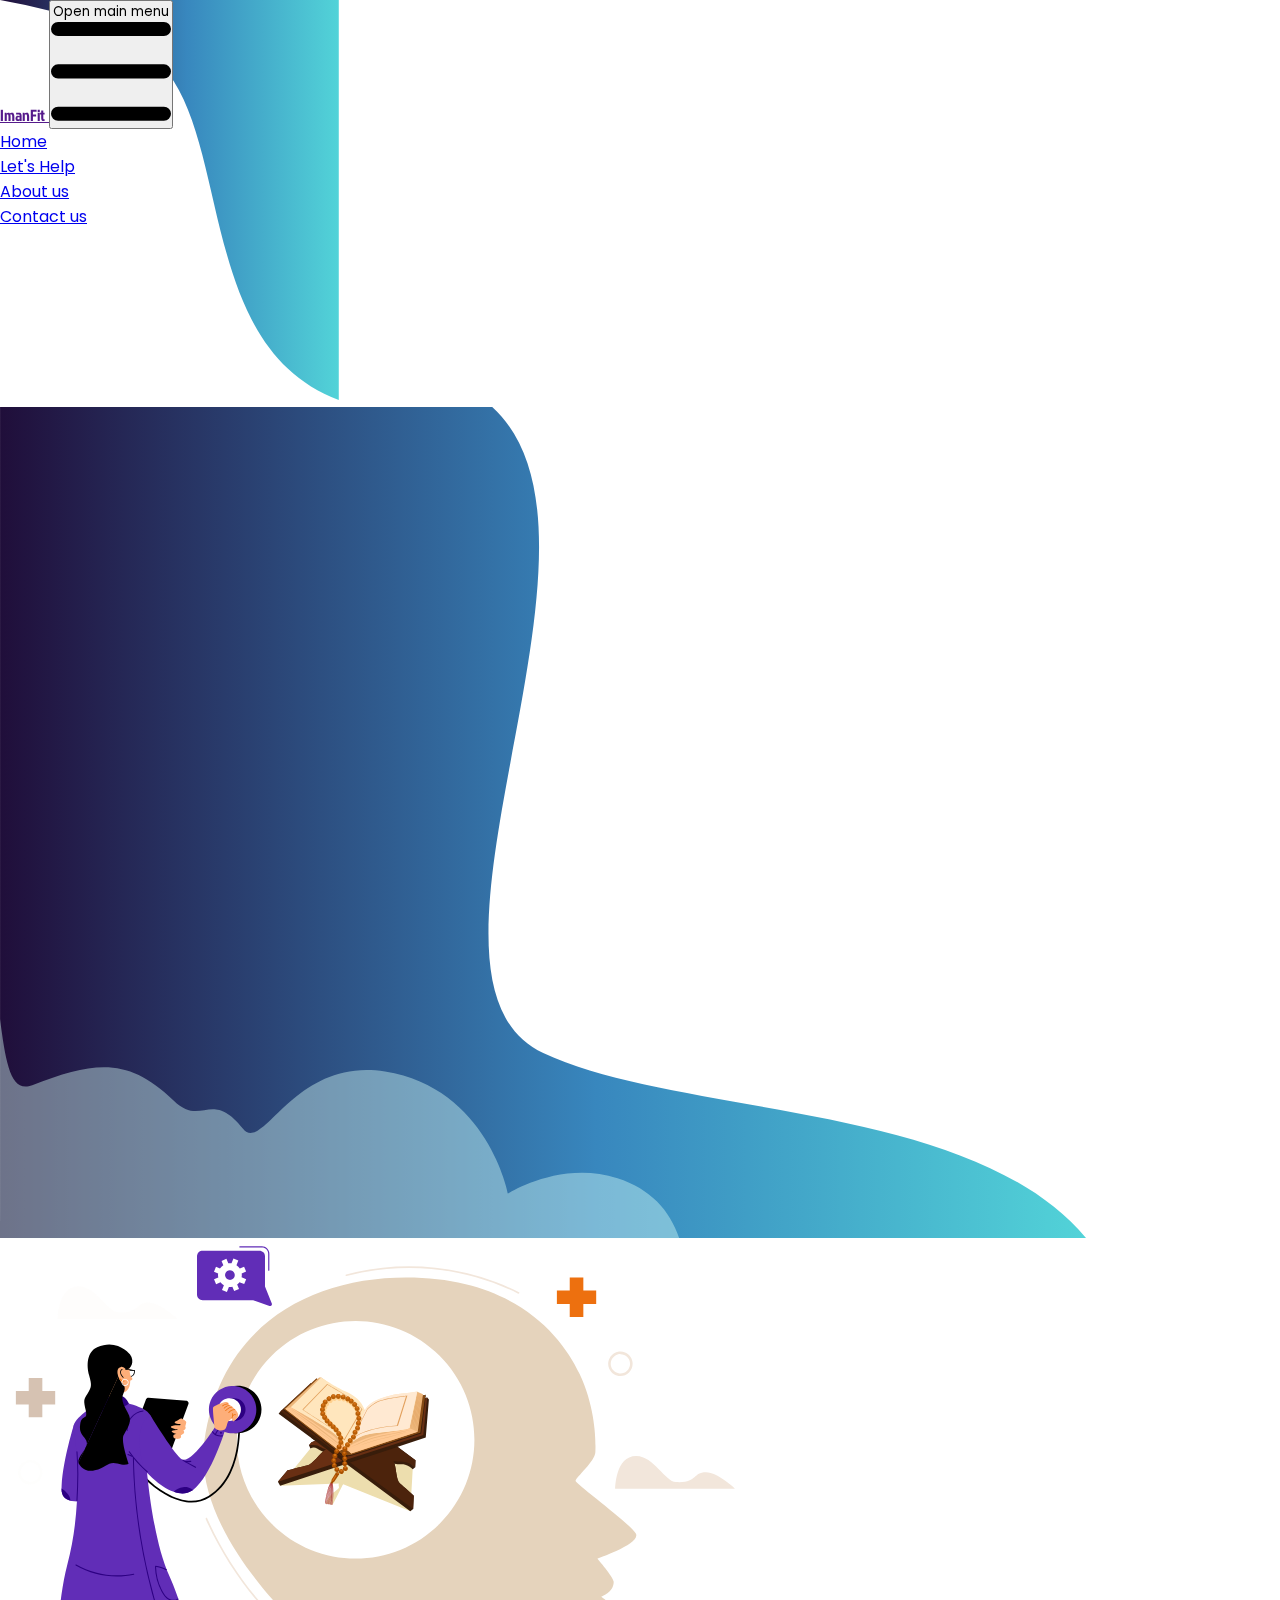
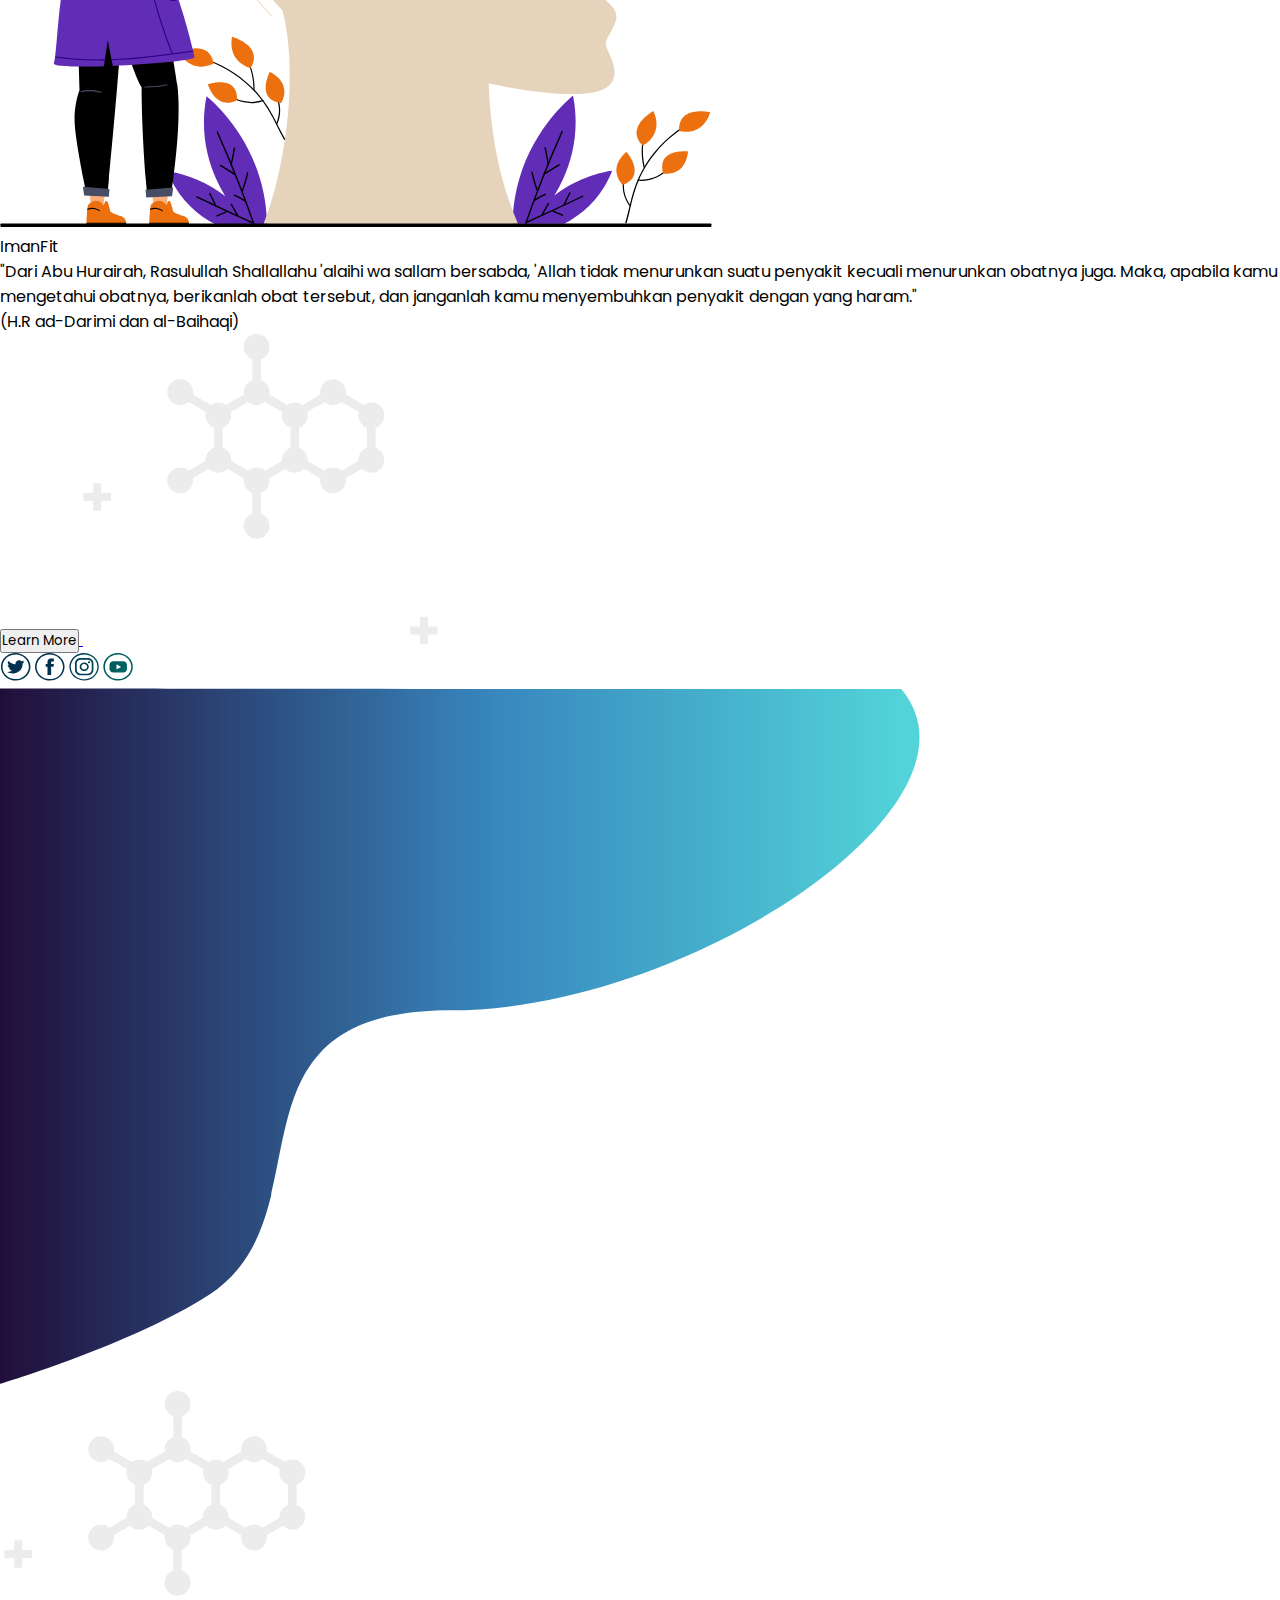
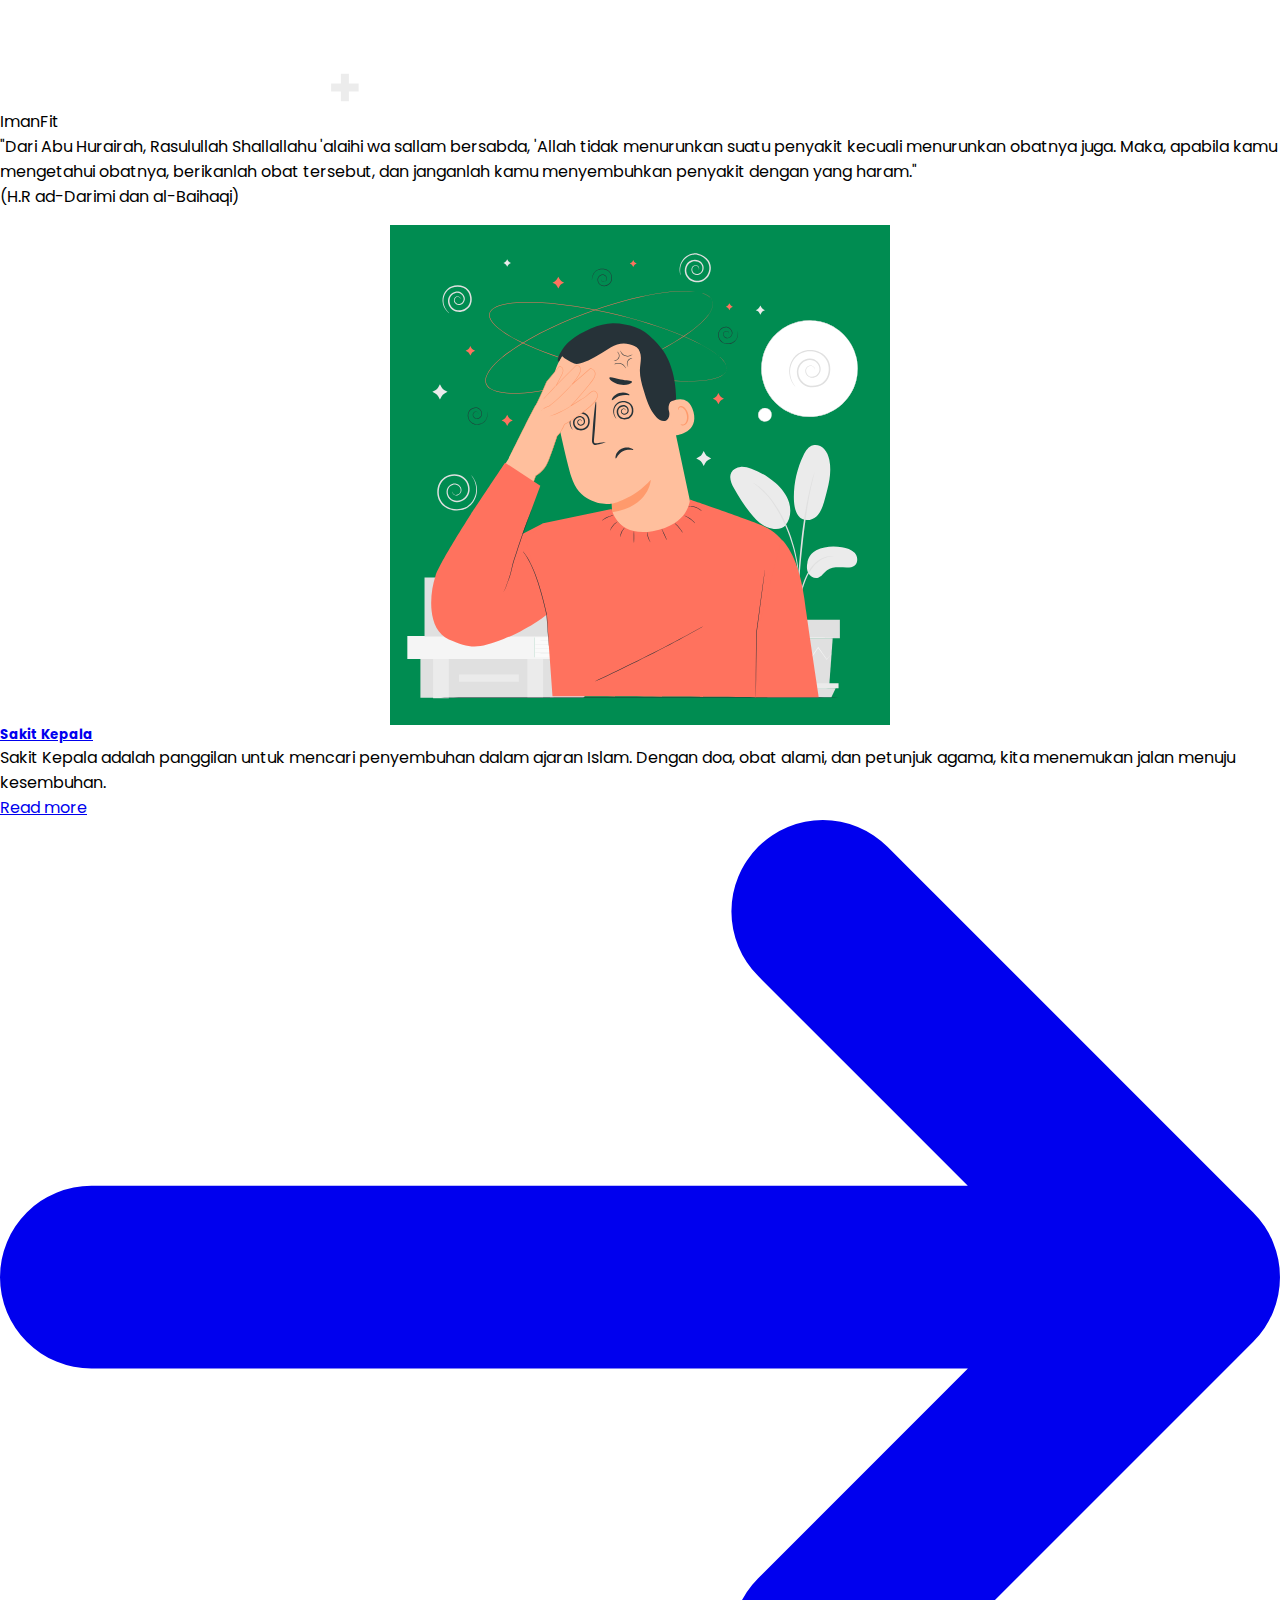
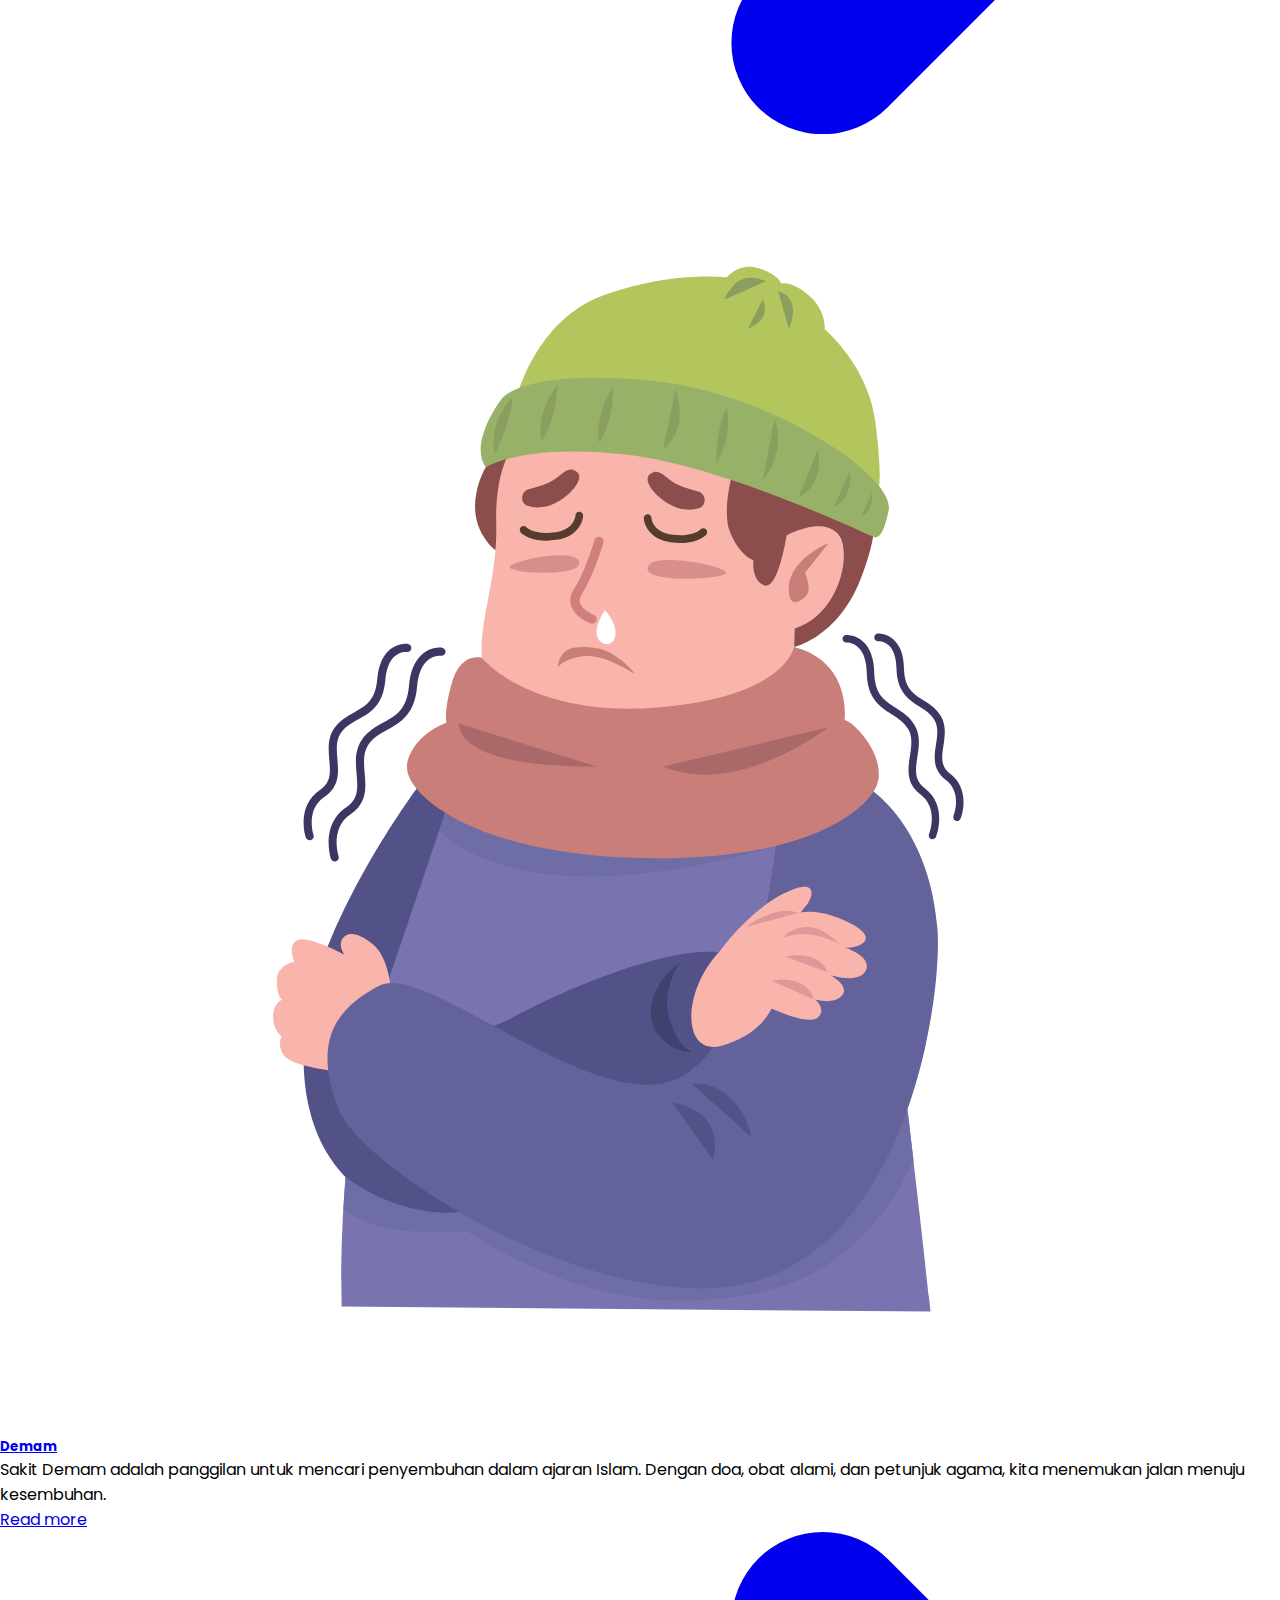
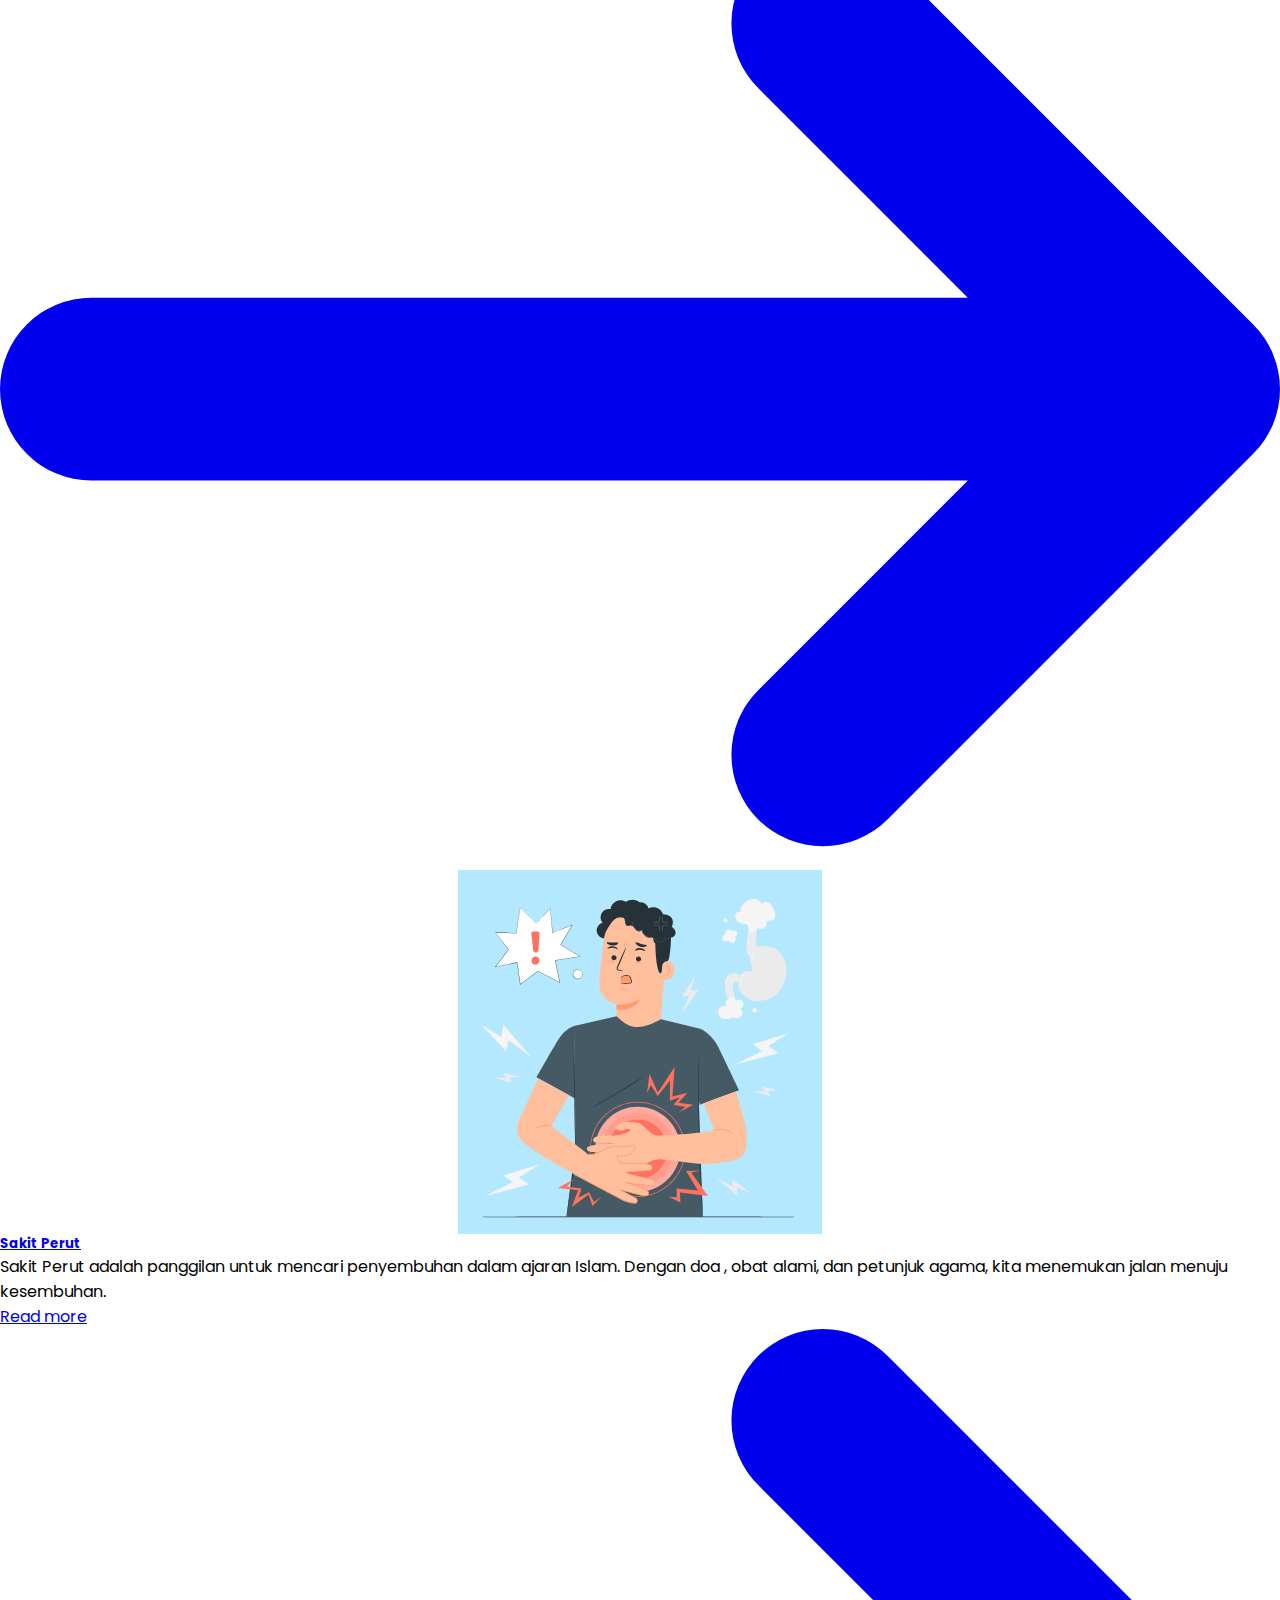
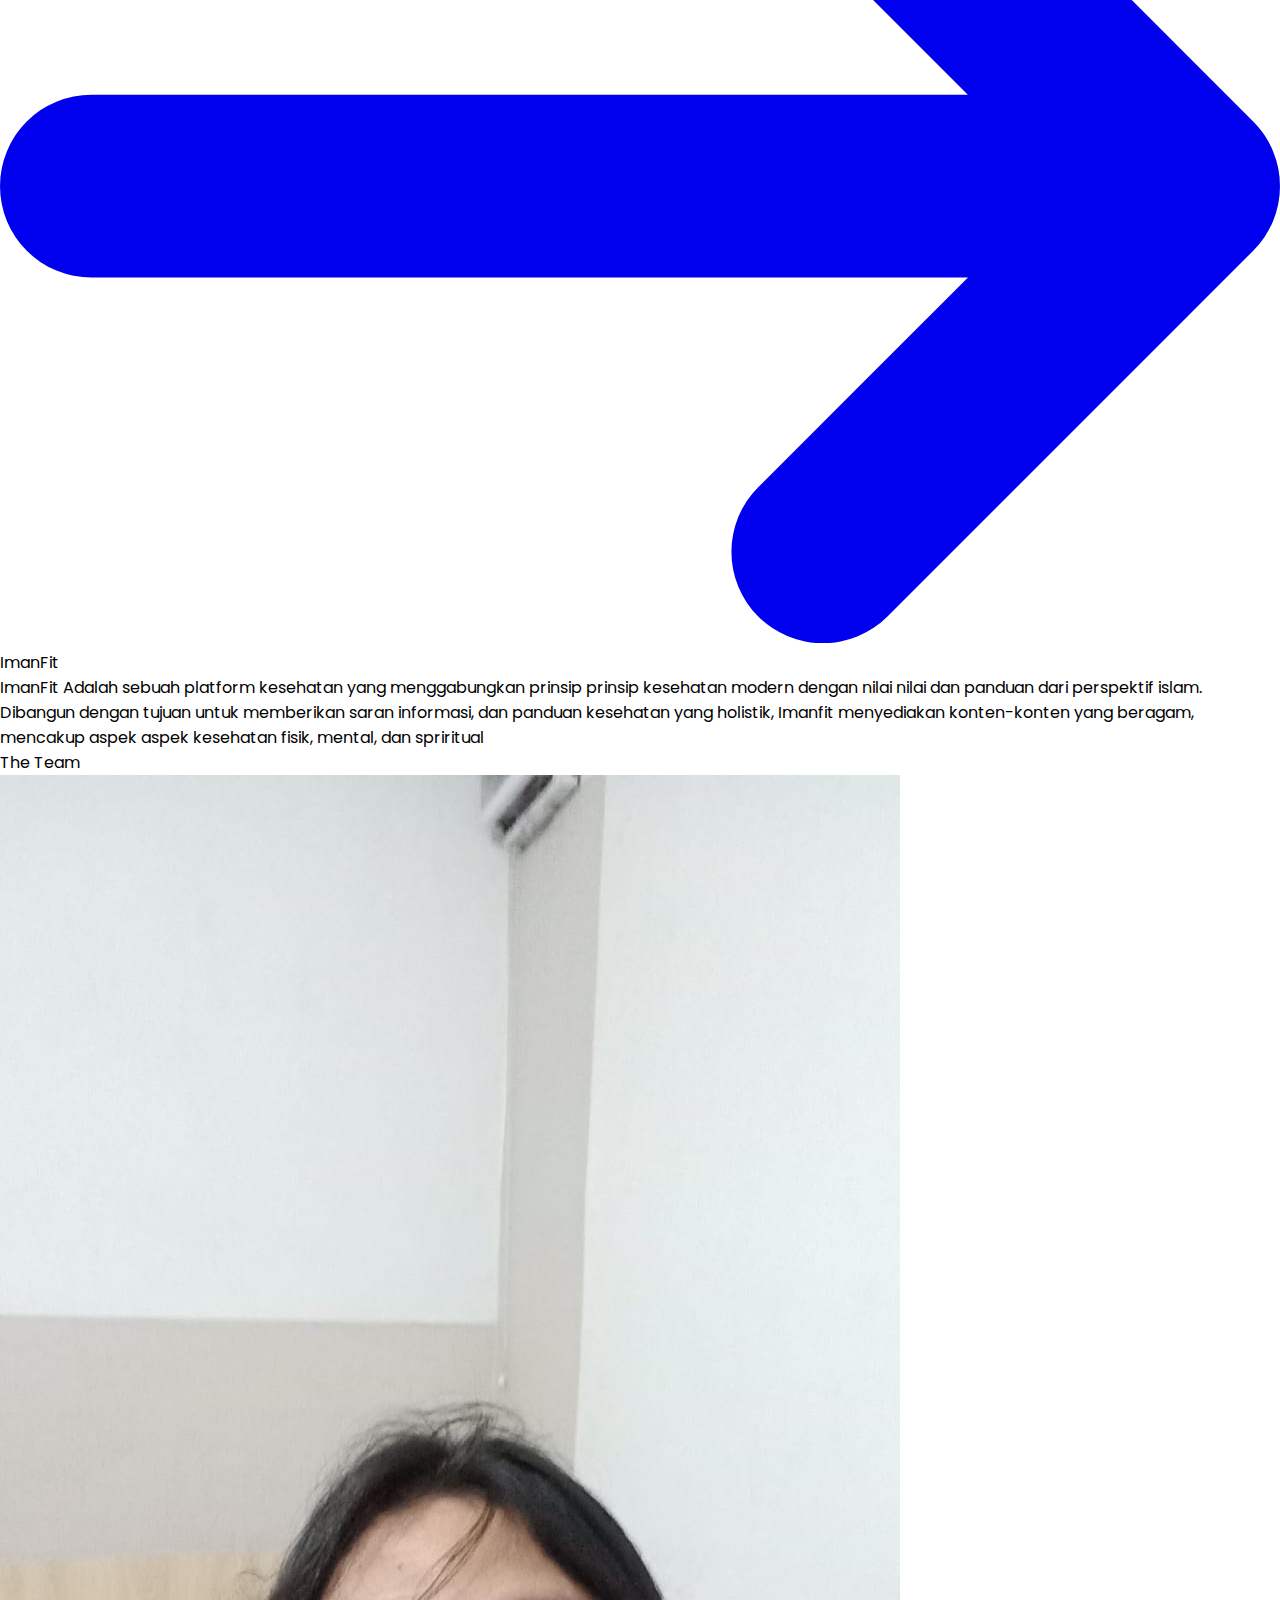
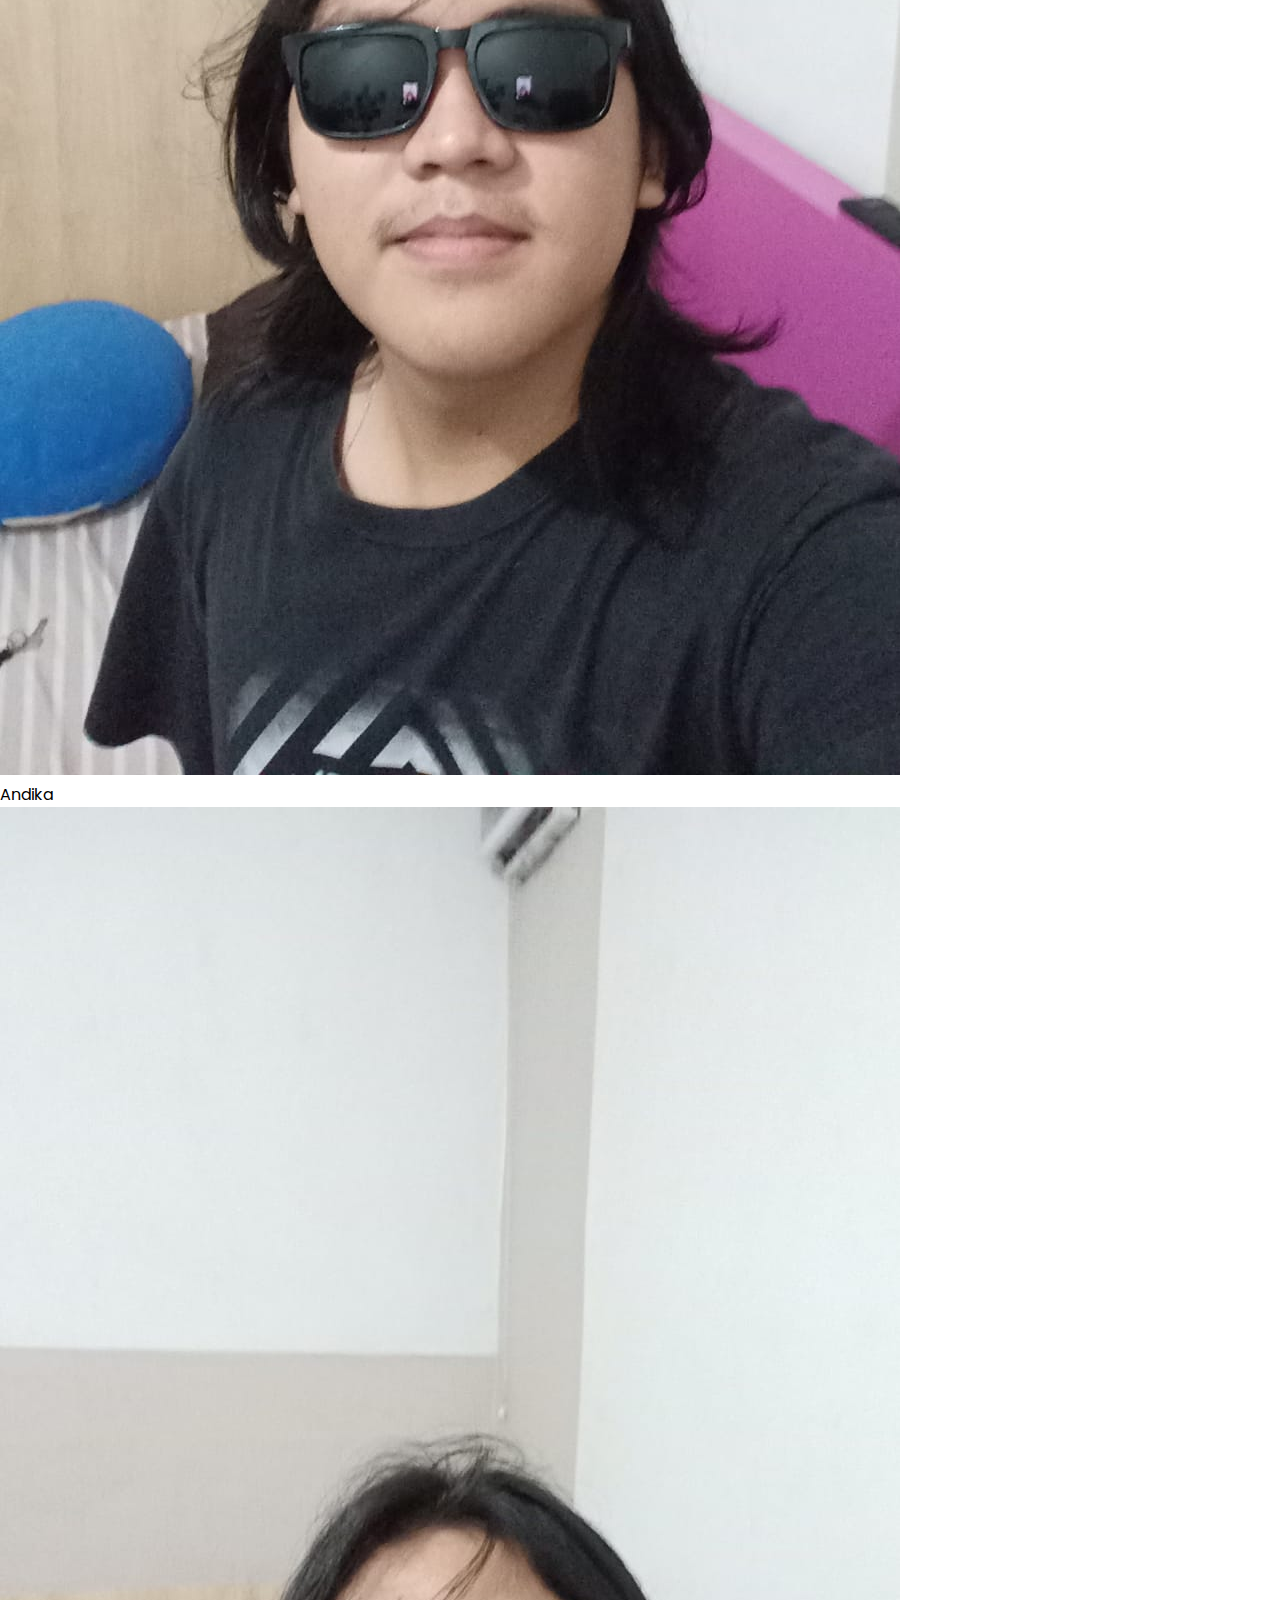
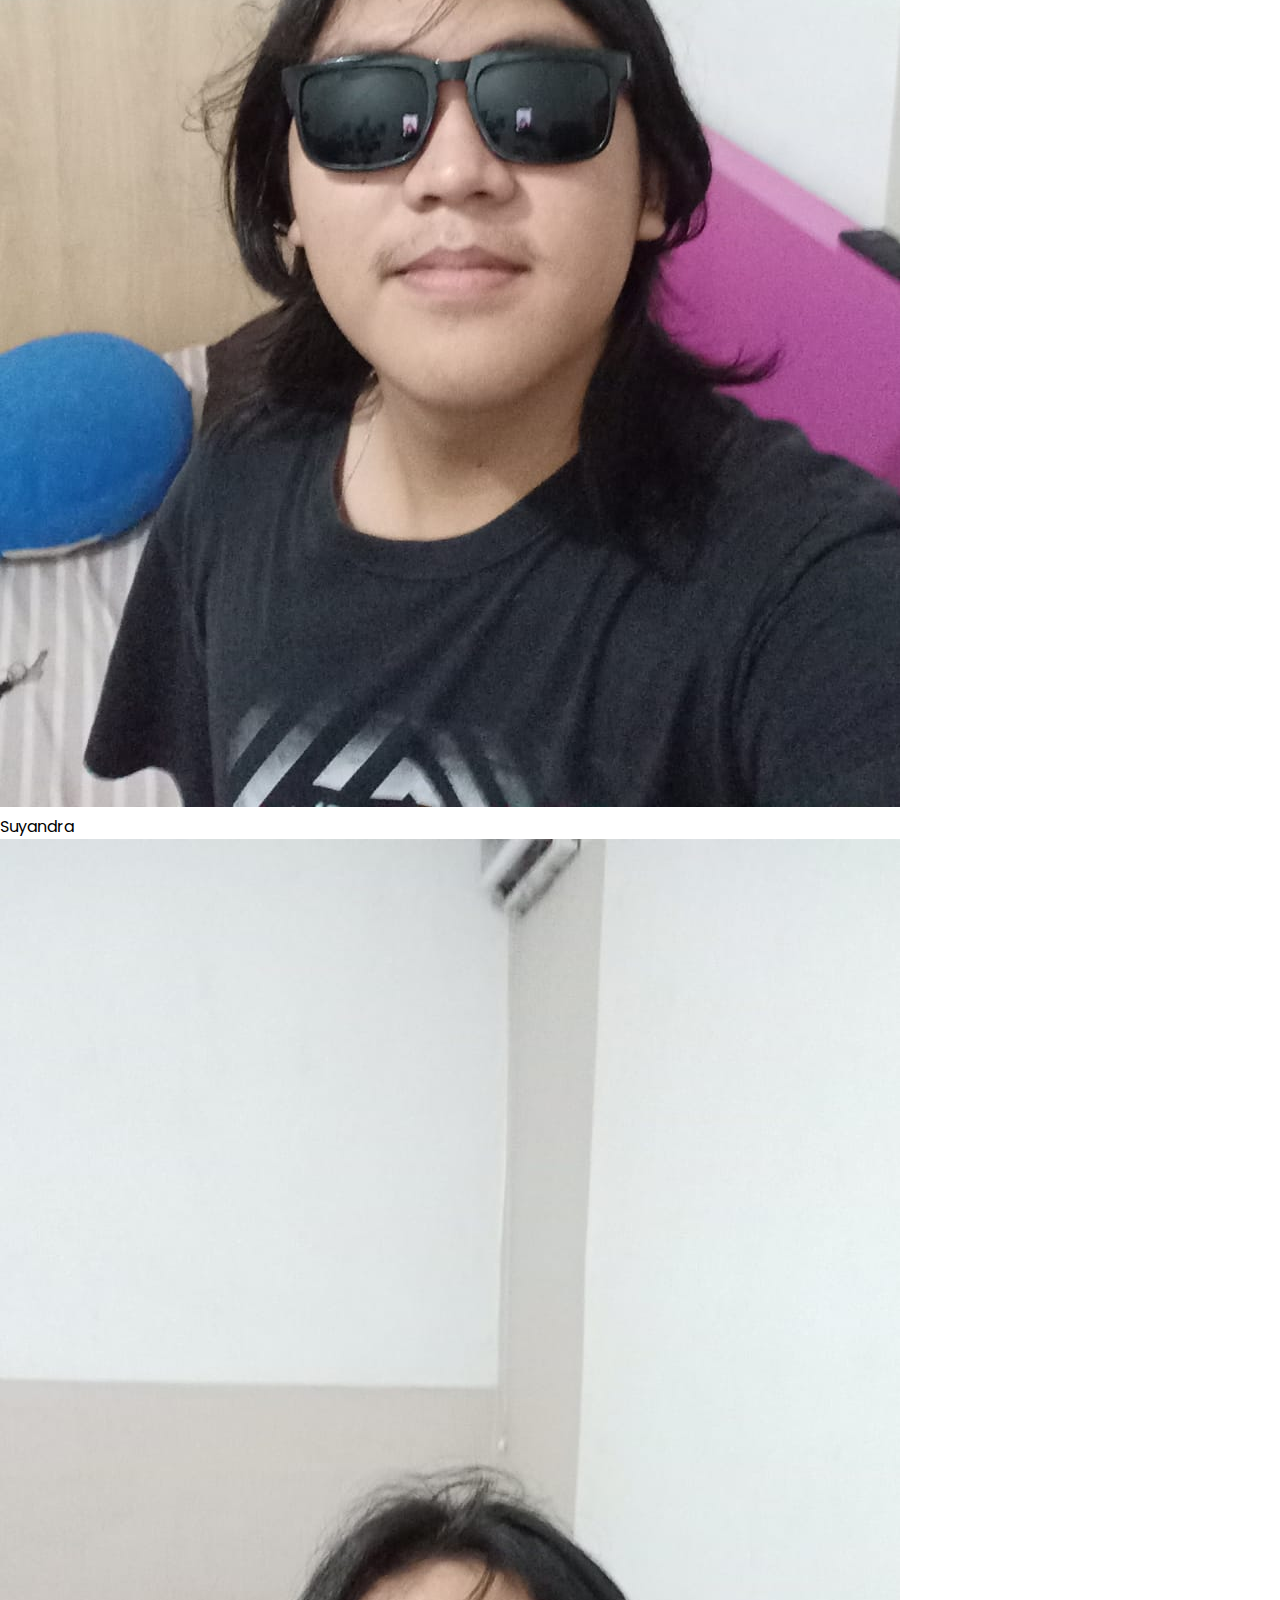
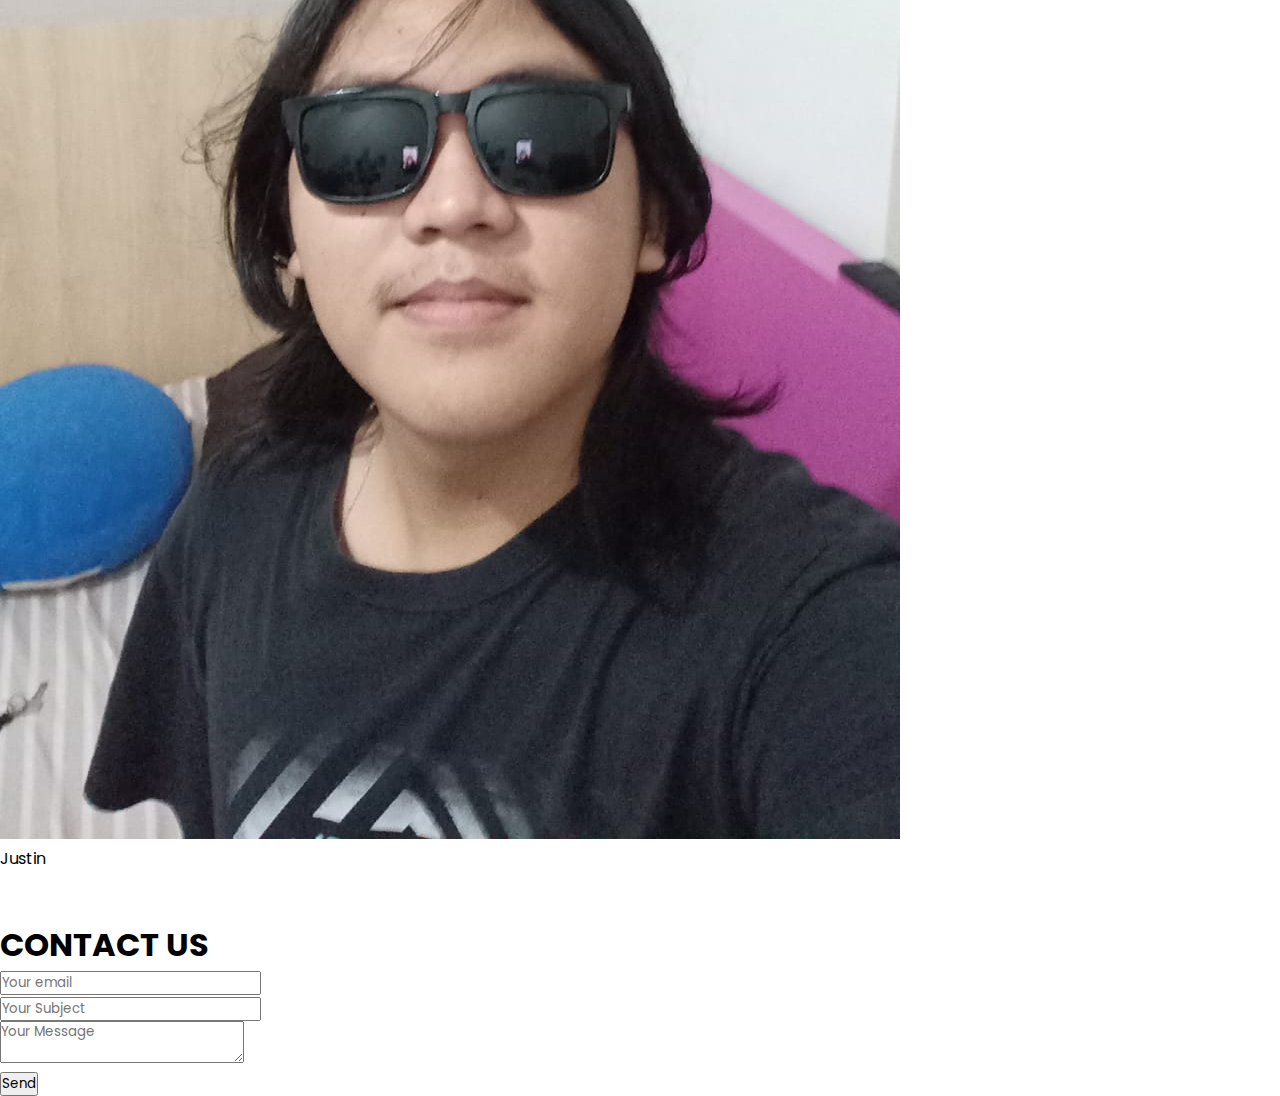
==== index.html @ 072a2d18 "Atur responsive home & contact Us" ====
<!DOCTYPE html>
<html lang="en">
  <head>
    <meta charset="UTF-8" />
    <meta name="viewport" content="width=device-width, initial-scale=1.0" />
    <script src="https://cdn.tailwindcss.com"></script>
    <script src="https://smtpjs.com/v3/smtp.js"></script>
    <link
      href="https://cdnjs.cloudflare.com/ajax/libs/flowbite/2.2.0/flowbite.min.css"
      rel="stylesheet"
    />
    <link
      href="https://cdn.jsdelivr.net/npm/remixicon@4.0.0/fonts/remixicon.css"
      rel="stylesheet"
    />
    <link rel="preconnect" href="https://fonts.googleapis.com" />
    <link rel="preconnect" href="https://fonts.gstatic.com" crossorigin />
    <link
      href="https://fonts.googleapis.com/css2?family=Poppins:ital,wght@0,100;0,200;0,300;0,400;0,500;0,600;0,700;0,800;0,900;1,100;1,200;1,300;1,400;1,500;1,600;1,700;1,800;1,900&display=swap"
      rel="stylesheet"
    />
    <link rel="stylesheet" href="./css/style.css" />
    <script>
      tailwind.config = {
        theme: {
          extend: {
            screens: {
              "3xl": "1580px",
            },
          },
        },
        plugins: [],
      };
    </script>
    <title>ImanFit</title>
  </head>

  <body class="w-dvw">
    <nav class="w-dvw">
      <div
        class="flex flex-wrap items-center justify-between mx-auto p-4 lg:mx-10"
      >
        <a href="" class="flex items-center space-x-3 rtl:space-x-reverse">
          <span
            class="logo self-center text-4xl md:text-6xl whitespace-nowrap text-white"
            >ImanFit</span
          >
        </a>
        <button
          data-collapse-toggle="navbar-default"
          type="button"
          class="inline-flex items-center p-2 w-10 h-10 justify-center text-sm text-gray-500 rounded-lg md:hidden hover:bg-gray-100 focus:outline-none focus:ring-2 focus:ring-gray-200 dark:text-gray-400 dark:hover:bg-gray-700 dark:focus:ring-gray-600"
          aria-controls="navbar-default"
          aria-expanded="false"
        >
          <span class="sr-only">Open main menu</span>
          <svg
            class="w-5 h-5"
            aria-hidden="true"
            xmlns="http://www.w3.org/2000/svg"
            fill="none"
            viewBox="0 0 17 14"
          >
            <path
              stroke="currentColor"
              stroke-linecap="round"
              stroke-linejoin="round"
              stroke-width="2"
              d="M1 1h15M1 7h15M1 13h15"
            />
          </svg>
        </button>
        <div class="hidden w-full md:block md:w-auto" id="navbar-default">
          <ul
            class="font-bold flex flex-col p-4 md:p-0 mt-4 md:flex-row md:space-x-8 rtl:space-x-reverse md:mt-0 text-lg md:bg-none bg-gradient-to-tr from-[#200E3A] via-[#3887BE] to-[#52D3D8] h-dvh md:h-0"
          >
            <li>
              <a
                href="#"
                class="block py-2 px-3 text-white hover:text-indigo-900 md:bg-transparent md:text-black md:hover:text-indigo-900 md:p-0"
                aria-current="page"
                >Home</a
              >
            </li>
            <li>
              <a
                href="#latsHelpPage"
                class="block py-2 px-3 text-white hover:text-indigo-900 md:bg-transparent md:text-black md:hover:text-indigo-900 md:p-0"
                aria-current="page"
                >Let's Help</a
              >
            </li>
            <li>
              <a
                href="#about"
                class="block py-2 px-3 text-white hover:text-indigo-900 md:bg-transparent md:text-black md:hover:text-indigo-900 md:p-0"
                aria-current="page"
                >About us</a
              >
            </li>
            <li>
              <a
                href="#contact"
                class="block py-2 px-3 text-white hover:text-indigo-900 md:bg-transparent md:text-black md:hover:text-indigo-900 md:p-0"
                aria-current="page"
                >Contact us</a
              >
            </li>
          </ul>
        </div>
      </div>
    </nav>

    <!-- Home -->
    <section id="homePage" class="h-dvh w-dvw">
      <div class="kananimg">
        <img
          src="./img/kananlagi.svg"
          alt=""
          class="absolute right-0 top-0 -z-50 3xl:h-[70rem] xl:h-[30rem]"
        />
      </div>
      <div class="kiriimg">
        <img
          src="./img/bagiankiri.svg"
          alt=""
          class="absolute left-0 bottom-0 -z-50 3xl-h[70rem] 2xl:h-[58.5rem] xl:h-[54rem]"
        />
      </div>
      <div class="otak">
        <img
          src="./img/otakbarubanget.svg"
          alt=""
          class="absolute left-3 bottom-0 -z-0 md:h-[30rem] 2xl:h-[36rem] xl:h-[40rem]"
        />
      </div>
      <div
        class="absolute w-1 md:w-96 top-24 2xl:top-40 xl:top-56 tulisan left-9 md:left-[50rem]"
      >
        <p class="text-5xl md:text-6xl font-bold lorem flex pl-16 md:pl-0">
          ImanFit
        </p>
        <p
          class="mt-6 w-80 text-sm md:w-[32rem] md:text-lg md:text-justify text-pretty text-center desc"
        >
          "Dari Abu Hurairah, Rasulullah Shallallahu 'alaihi wa sallam bersabda,
          'Allah tidak menurunkan suatu penyakit kecuali menurunkan obatnya
          juga. Maka, apabila kamu mengetahui obatnya, berikanlah obat tersebut,
          dan janganlah kamu menyembuhkan penyakit dengan yang haram."
        </p>
        <p class="mt-2 md:mt-5 w-60 md:w-72 hadist ml-16 md:ml-0">
          (H.R ad-Darimi dan al-Baihaqi)
        </p>
        <a href="https://www.facebook.com/joangjo.angjo">
          <button
            type="button"
            class="text-white bg-gradient-to-r from-indigo-900 to-blue-800 hover:bg-gradient-to-br focus:ring-4 focus:outline-none focus:ring-blue-300 font-medium rounded-lg text-base text-center w-32 md:w-36 h-10 mt-3 ml-[5.5rem] md:ml-0"
          >
            Learn More
          </button>
        </a>
        <img src="../img/gear.svg" alt="" class="-mt-36 ml-60" />
      </div>
      <div
        class="sosmed flex flex-col md:flex-row gap-4 h-screen w-screen justify-end items-end pb-24 md:pb-16 pr-6 md:pr-20"
      >
        <a href=""><img src="./img/x.svg" alt="" class="w-12" /></a>
        <a href="https://www.facebook.com/joangjo.angjo" target="_blank"
          ><img src="./img/fb.svg" alt="" class="w-12"
        /></a>
        <a href=""><img src="./img/Vector.svg" alt="" class="w-12" /></a>
        <a href=""><img src="./img/Yt.svg" alt="" class="w-12" /></a>
      </div>
    </section>
    <!-- Home End -->

    <!-- Help -->
    <section
      id="latsHelpPage"
      class="relative h-dvh flex justify-center items-center"
    >
      <div class="kirihelp">
        <img
          src="./img/kirihelp.svg"
          alt=""
          class="absolute -top-1 left-0 -z-50"
        />
      </div>
      <img
        src="./img/kananhelp.svg"
        alt=""
        class="absolute bottom-0 right-0 -z-50"
      />
      <img src="./img/gear.svg" alt="" class="absolute top-6 right-0 -z-50" />
      <!-- Card Glass -->
      <div
        class="h-[50%] w-[90%] bg-gray-400 rounded-bl-3xl rounded-tr-3xl shadow-[0px_15px_20px_10px_#00000024] bg-clip-padding backdrop-filter backdrop-blur-lg bg-opacity-10 border border-gray-100 flex justify-between"
      >
        <!-- Bagian Kiri -->
        <div class="kiri p-10 w-[35%] flex flex-col justify-center">
          <p class="text-6xl 2xl:text-7xl text-[#001062] font-semibold">
            ImanFit
          </p>
          <p class="mt-4 2xl:mt-6 text-white">
            "Dari Abu Hurairah, Rasulullah Shallallahu 'alaihi wa sallam
            bersabda, 'Allah tidak menurunkan suatu penyakit kecuali menurunkan
            obatnya juga. Maka, apabila kamu mengetahui obatnya, berikanlah obat
            tersebut, dan janganlah kamu menyembuhkan penyakit dengan yang
            haram."
          </p>
          <p class="mt-3 2xl:mt-5 text-white">(H.R ad-Darimi dan al-Baihaqi)</p>
        </div>
        <!-- Bagian Kiri end -->
        <!-- Bagian Kanan  -->
        <div class="kanan flex gap-8 items-center w-[60%] pr-2 text-justify">
          <div
            class="w-[50%] md:h-96 2xl:h-[27rem] bg-[#003350] rounded-tl-[3rem] rounded-br-[3rem] shadow cardSakit"
          >
            <a href="#">
              <img
                class="rounded-full w-[40%] 2xl:w-[50%]"
                src="./img/sakitKepalalagi 1.svg"
                alt=""
              />
            </a>
            <div class="p-5">
              <a href="#">
                <h5 class="mb-2 font-bold tracking-tight text-white">
                  Sakit Kepala
                </h5>
              </a>
              <p class="mb-3 font-normal text-sm text-white">
                Sakit Kepala adalah panggilan untuk mencari penyembuhan dalam
                ajaran Islam. Dengan doa, obat alami, dan petunjuk agama, kita
                menemukan jalan menuju kesembuhan.
              </p>
              <a
                href="#"
                class="inline-flex items-center px-3 py-2 text-sm font-medium text-center text-white bg-[#0079AD] rounded-lg hover:bg-blue-800 focus:ring-4 focus:outline-none focus:ring-blue-300"
              >
                Read more
                <svg
                  class="rtl:rotate-180 w-3.5 h-3.5 ms-2"
                  aria-hidden="true"
                  xmlns="http://www.w3.org/2000/svg"
                  fill="none"
                  viewBox="0 0 14 10"
                >
                  <path
                    stroke="currentColor"
                    stroke-linecap="round"
                    stroke-linejoin="round"
                    stroke-width="2"
                    d="M1 5h12m0 0L9 1m4 4L9 9"
                  />
                </svg>
              </a>
            </div>
          </div>
          <div
            class="w-[50%] md:h-96 2xl:h-[27rem] bg-[#003350] rounded-tl-[3rem] rounded-br-[3rem] shadow cardSakit"
          >
            <a href="#">
              <img
                class="rounded-full w-[40%] 2xl:w-[50%]"
                src="./img/demam.svg"
                alt=""
              />
            </a>
            <div class="p-5">
              <a href="#">
                <h5 class="mb-2 font-bold tracking-tight text-white">Demam</h5>
              </a>
              <p class="mb-3 font-normal text-sm text-white">
                Sakit Demam adalah panggilan untuk mencari penyembuhan dalam
                ajaran Islam. Dengan doa, obat alami, dan petunjuk agama, kita
                menemukan jalan menuju kesembuhan.
              </p>
              <a
                href="#"
                class="inline-flex items-center px-3 py-2 text-sm font-medium text-center text-white bg-[#0079AD] rounded-lg hover:bg-blue-800 focus:ring-4 focus:outline-none focus:ring-blue-300"
              >
                Read more
                <svg
                  class="rtl:rotate-180 w-3.5 h-3.5 ms-2"
                  aria-hidden="true"
                  xmlns="http://www.w3.org/2000/svg"
                  fill="none"
                  viewBox="0 0 14 10"
                >
                  <path
                    stroke="currentColor"
                    stroke-linecap="round"
                    stroke-linejoin="round"
                    stroke-width="2"
                    d="M1 5h12m0 0L9 1m4 4L9 9"
                  />
                </svg>
              </a>
            </div>
          </div>
          <div
            class="w-[50%] md:h-96 2xl:h-[27rem] bg-[#003350] rounded-tl-[3rem] rounded-br-[3rem] shadow cardSakit"
          >
            <a href="#">
              <img
                class="rounded-full w-[40%] 2xl:w-[50%]"
                src="./img/sakitperut.svg"
                alt=""
              />
            </a>
            <div class="p-5">
              <a href="#">
                <h5 class="mb-2 font-bold tracking-tight text-white">
                  Sakit Perut
                </h5>
              </a>
              <p class="mb-3 font-normal text-sm text-white">
                Sakit Perut adalah panggilan untuk mencari penyembuhan dalam
                ajaran Islam. Dengan doa , obat alami, dan petunjuk agama, kita
                menemukan jalan menuju kesembuhan.
              </p>
              <a
                href="#"
                class="inline-flex items-center px-3 py-2 text-sm font-medium text-center text-white bg-[#0079AD] rounded-lg hover:bg-blue-800 focus:ring-4 focus:outline-none focus:ring-blue-300"
              >
                Read more
                <svg
                  class="rtl:rotate-180 w-3.5 h-3.5 ms-2"
                  aria-hidden="true"
                  xmlns="http://www.w3.org/2000/svg"
                  fill="none"
                  viewBox="0 0 14 10"
                >
                  <path
                    stroke="currentColor"
                    stroke-linecap="round"
                    stroke-linejoin="round"
                    stroke-width="2"
                    d="M1 5h12m0 0L9 1m4 4L9 9"
                  />
                </svg>
              </a>
            </div>
          </div>
        </div>
        <!-- Bagian Kanan End -->
      </div>
      <!-- Card Glass End -->
    </section>
    <!-- Help End -->

    <!-- About -->
    <section id="about" class="relative h-dvh">
      <div class="content">
        <div class="atas">
          <p class="text-5xl font-bold text-[#001062]">ImanFit</p>
          <p class="text-justify py-8">
            <span class="font-bold text-xl">ImanFit</span> Adalah sebuah
            platform kesehatan yang menggabungkan prinsip prinsip kesehatan
            modern dengan nilai nilai dan panduan dari perspektif islam.
            Dibangun dengan tujuan untuk memberikan saran informasi, dan panduan
            kesehatan yang holistik, Imanfit menyediakan konten-konten yang
            beragam, mencakup aspek aspek kesehatan fisik, mental, dan
            spriritual
          </p>
        </div>
        <div class="bawah">
          <p class="text-4xl font-bold text-[#001062]">The Team</p>
          <div class="contentteam flex gap-32 py-10">
            <div class="team">
              <img
                class="rounded-full w-40 h-40"
                src="img/nama1.jpeg"
                alt="image description"
              />
              <p class="text-center">Andika</p>
            </div>
            <div class="team">
              <img
                class="rounded-full w-40 h-40"
                src="img/nama1.jpeg"
                alt="image description"
              />
              <p class="text-center">Suyandra</p>
            </div>
            <div class="team">
              <img
                class="rounded-full w-40 h-40"
                src="img/nama1.jpeg"
                alt="image description"
              />
              <p class="text-center">Justin</p>
            </div>
          </div>
        </div>
      </div>
      <img
        src="./img/kananabout.svg"
        alt=""
        class="absolute right-0 top-0 -z-50"
      />
      <img
        src="./img/kiriabout.svg"
        alt=""
        class="hidden md:absolute left-0 bottom-0 -z-50"
      />
      <img
        src="./img/kananbawahabout.svg"
        alt=""
        class="absolute right-0 bottom-0"
      />
    </section>
    <!-- About End -->

    <!-- Contact -->
    <section
      id="contact"
      class="relative h-dvh flex flex-col items-center justify-center"
    >
      <img
        src="./img/kiriContact.svg"
        alt=""
        class="absolute left-0 bottom-0 -z-50 md:w-[51rem]"
      />
      <img
        src="./img/kanancontact.svg"
        alt=""
        class="absolute right-0 top-0 -z-50"
      />
      <h1 class="text-3xl md:text-5xl text-[#001062] font-semibold">
        CONTACT US
      </h1>
      <form action="" class="flex flex-col items-center" id="form">
        <div
          class="name flex items-center text-gray-400 focus-within:text-[#001062]"
        >
          <i
            class="ri-user-3-line absolute ml-3 mt-3 pointer-events-none text-[2rem]"
          ></i>
          <input
            type="email"
            placeholder="Your email"
            name="email"
            id="email"
            class="w-80 md:w-[37rem] mt-4 pl-14 rounded-md border-0 shadow-[rgba(7,_65,_210,_0.1)_0px_9px_30px]"
          />
        </div>
        <div
          class="subject flex items-center text-gray-400 focus-within:text-[#001062]"
        >
          <i
            class="ri-mail-fill absolute ml-3 mt-3 pointer-events-none text-[2rem]"
          ></i>
          <input
            type="text"
            placeholder="Your Subject"
            name="subject"
            id="subject"
            class="w-80 md:w-[37rem] mt-4 pl-14 rounded-md border-0 shadow-[rgba(7,_65,_210,_0.1)_0px_9px_30px]"
          />
        </div>
        <div class="message text-gray-400 focus-within:text-[#001062]">
          <i
            class="ri-chat-4-line absolute ml-3 mt-4 pointer-events-none text-[2rem]"
          ></i>
          <textarea
            placeholder="Your Message"
            name="message"
            id="message"
            class="w-80 md:w-[37rem] min-h-64 mt-4 pl-14 pt-3 rounded-md border-0 shadow-[rgba(7,_65,_210,_0.1)_0px_9px_30px]"
          ></textarea>
        </div>
        <a href=""
          ><button
            class="text-white bg-gradient-to-r from-indigo-900 to-blue-800 hover:bg-gradient-to-br focus:ring-4 focus:outline-none focus:ring-blue-300 font-medium rounded-lg text-base text-center w-36 h-10 mt-3"
          >
            Send
          </button></a
        >
      </form>
    </section>
    <!-- Contact End -->
    <script src="./script/index.js"></script>
    <script src="https://cdnjs.cloudflare.com/ajax/libs/flowbite/2.2.0/flowbite.min.js"></script>
  </body>
</html>
---- css/style.css ----
@import url("https://fonts.googleapis.com/css2?family=Jockey+One&display=swap");

* {
  padding: 0;
  margin: 0;
  box-sizing: border-box;
  font-family: "Poppins", sans-serif;
  scroll-behavior: smooth;
}

main h1,
.logo {
  font-family: "Jockey One", sans-serif;
}

nav {
  position: fixed;
  top: 0;
  width: 100%;
  z-index: 100;
}

body::-webkit-scrollbar {
  display: none;
}
.cardSakit img {
  display: block;
  margin-left: auto;
  margin-right: auto;
  margin-top: 1rem;
}

@media only screen and (min-width: 1539px) {
  .kananimg img {
    height: 30rem;
  }
  .tulisan {
    margin: 8rem;
  }
  .tulisan .lorem {
    font-size: 4rem;
  }
  .otak img {
    height: 45rem;
  }

  .kirihelp img {
    height: 52rem;
  }
}

@media only screen and (max-width: 768px) {
  .kiriimg img {
    height: 30rem;
    bottom: -2.5rem;
  }
  .kananimg img {
    height: 13rem;
    z-index: -100;
  }
  .otak img {
    height: 15rem;
  }
  .desc,
  .hadist {
    font-size: 0.7rem;
    line-height: 1rem;
  }
}
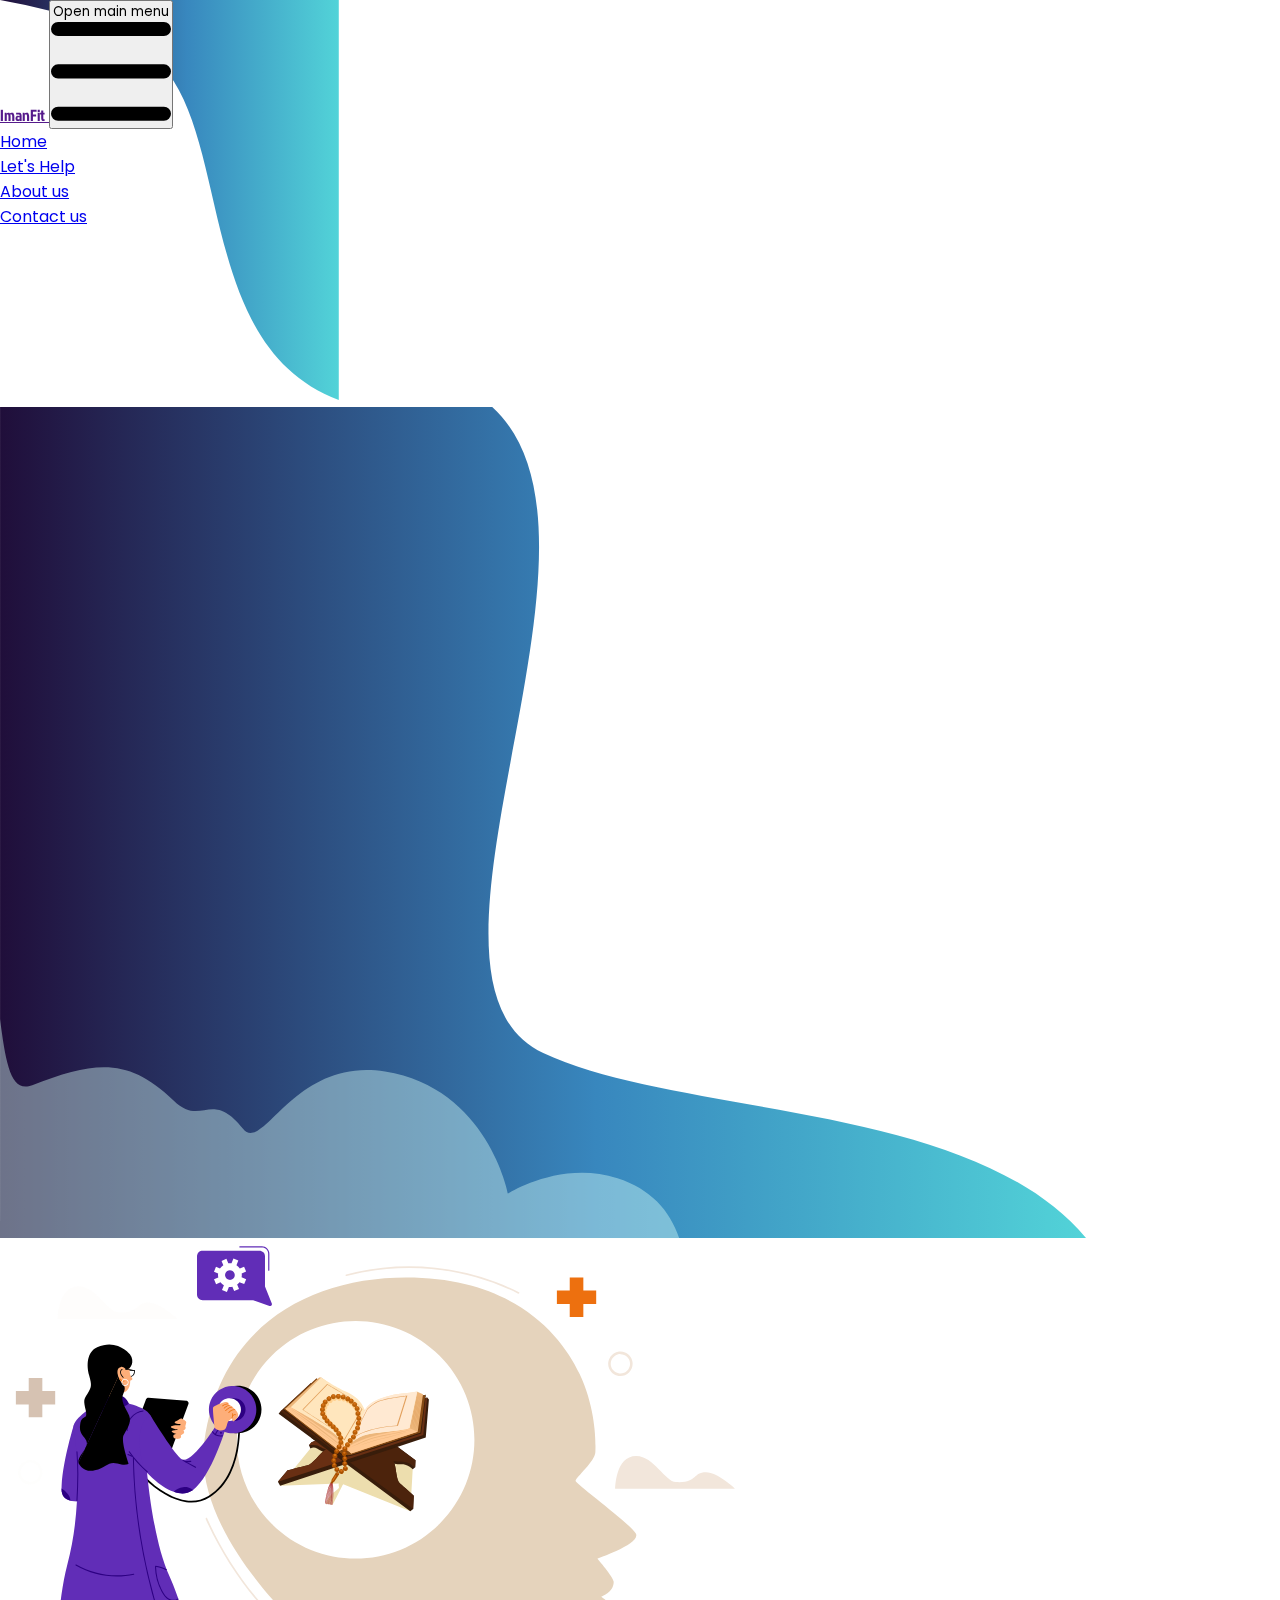
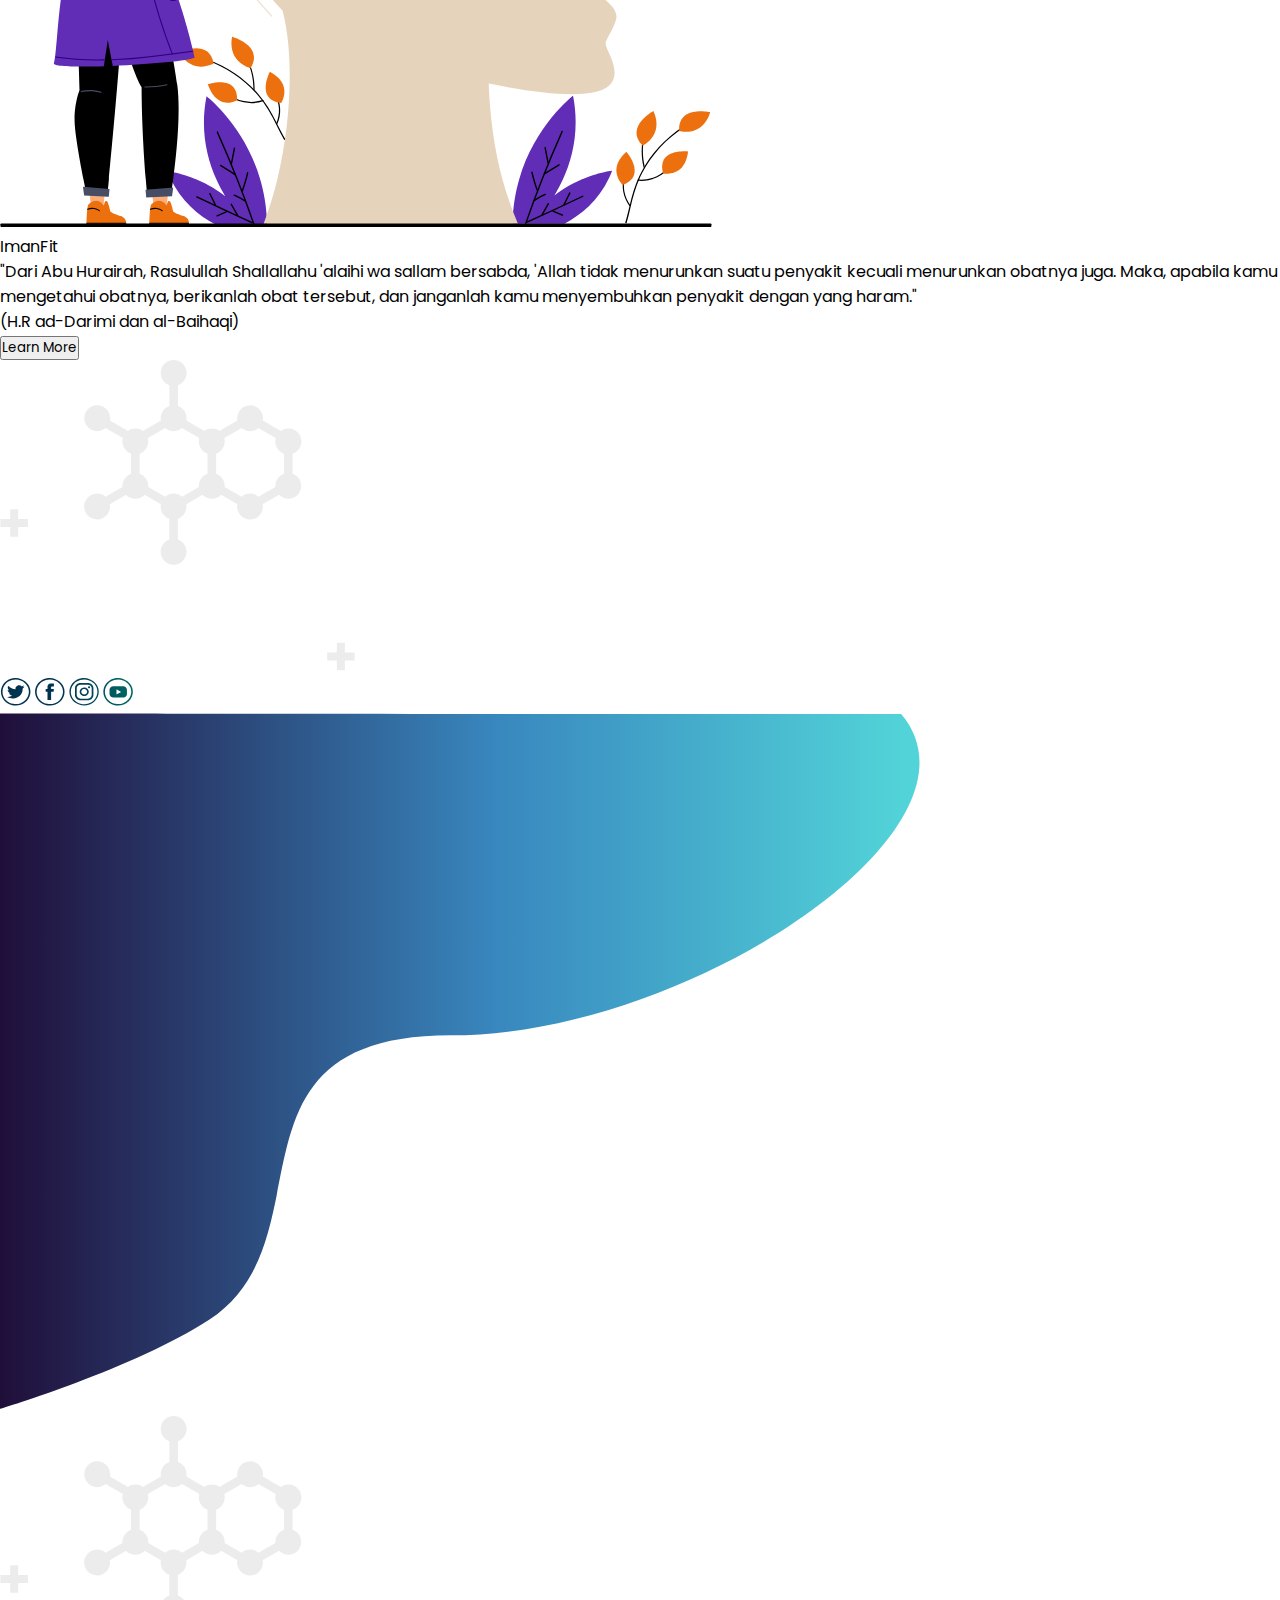
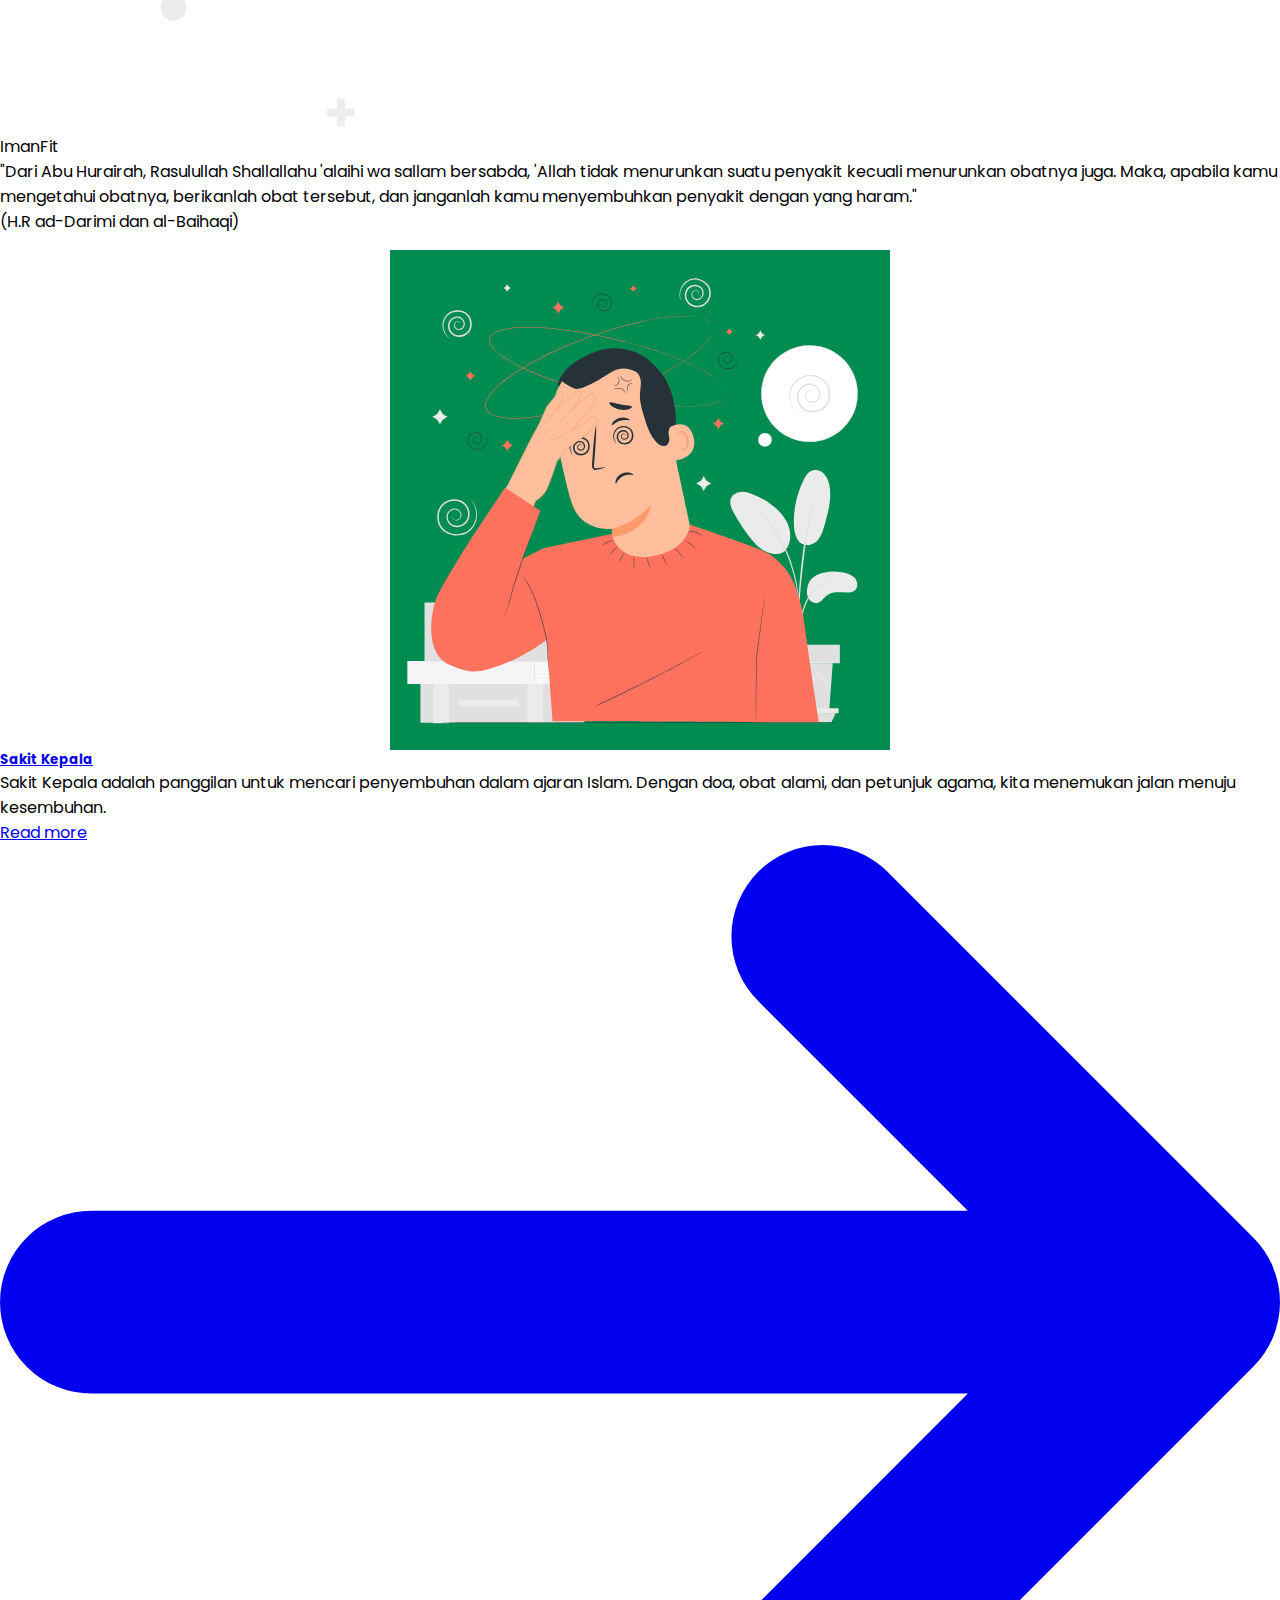
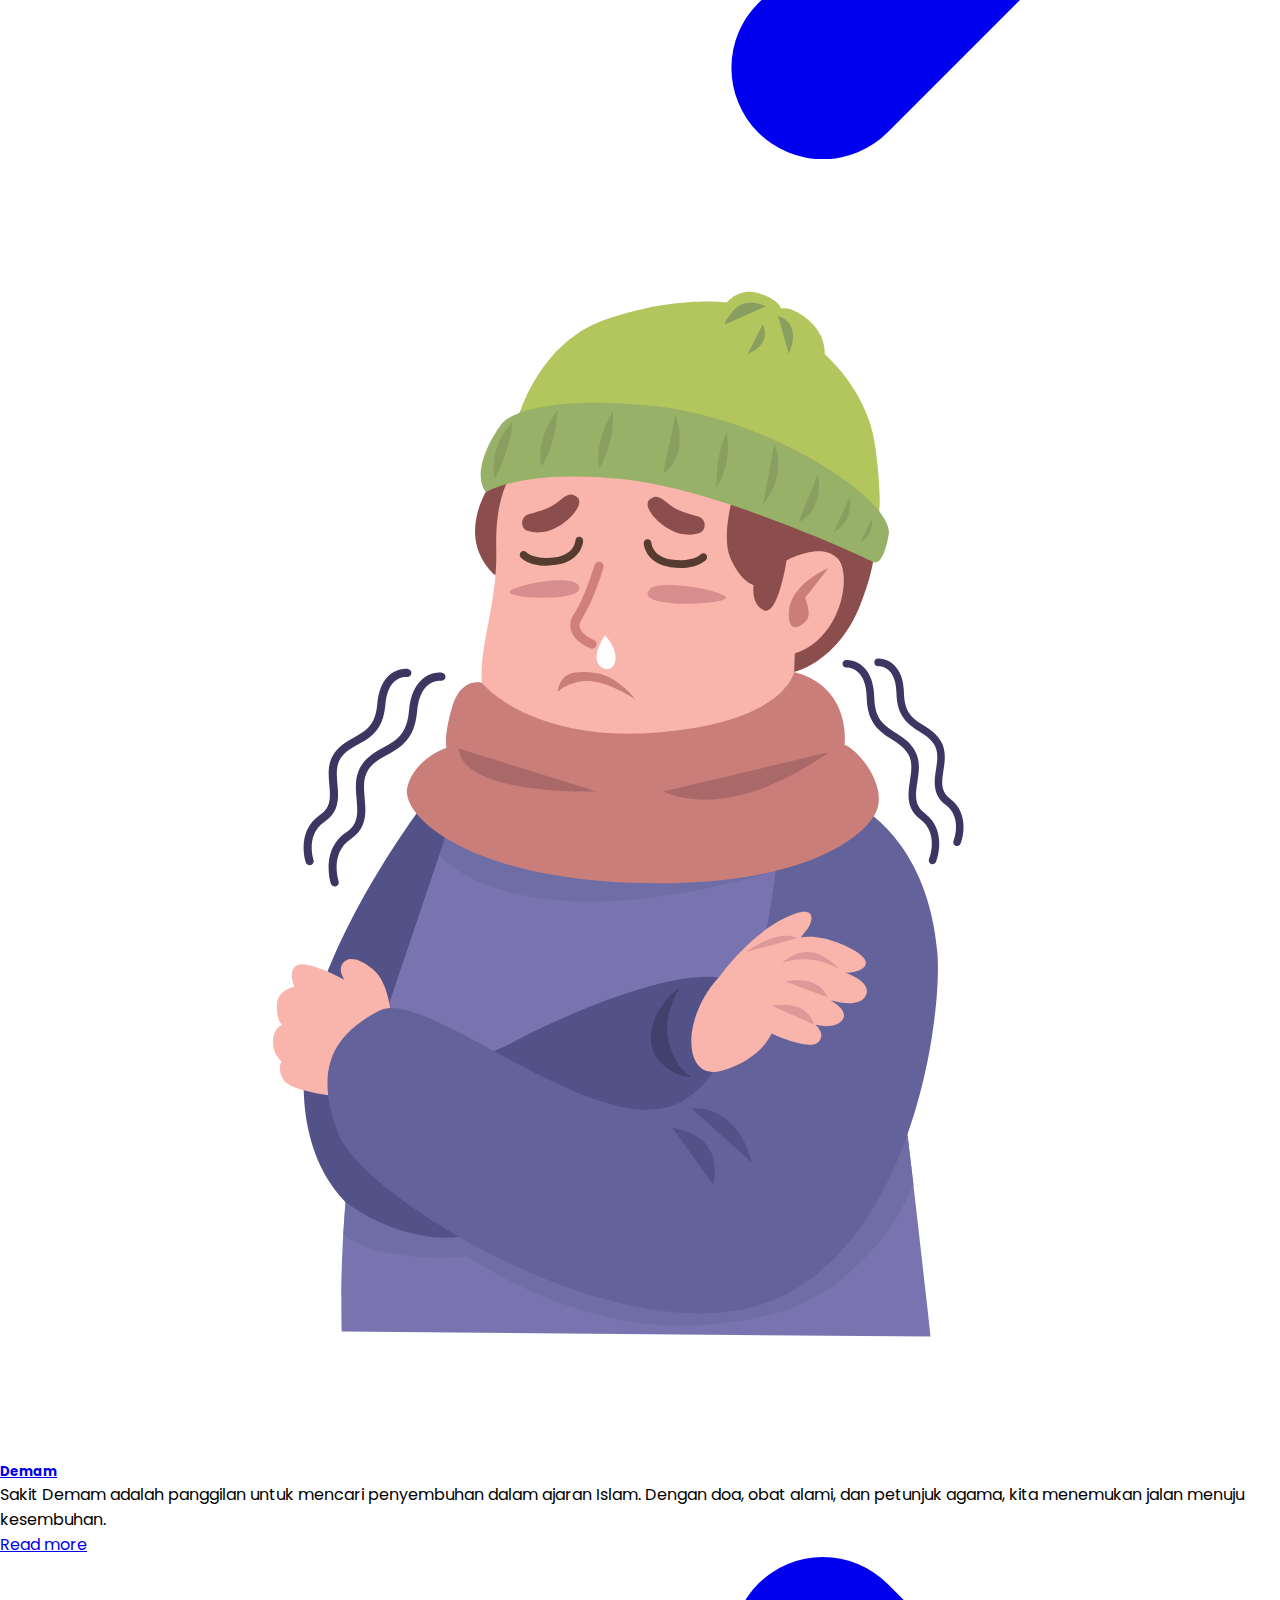
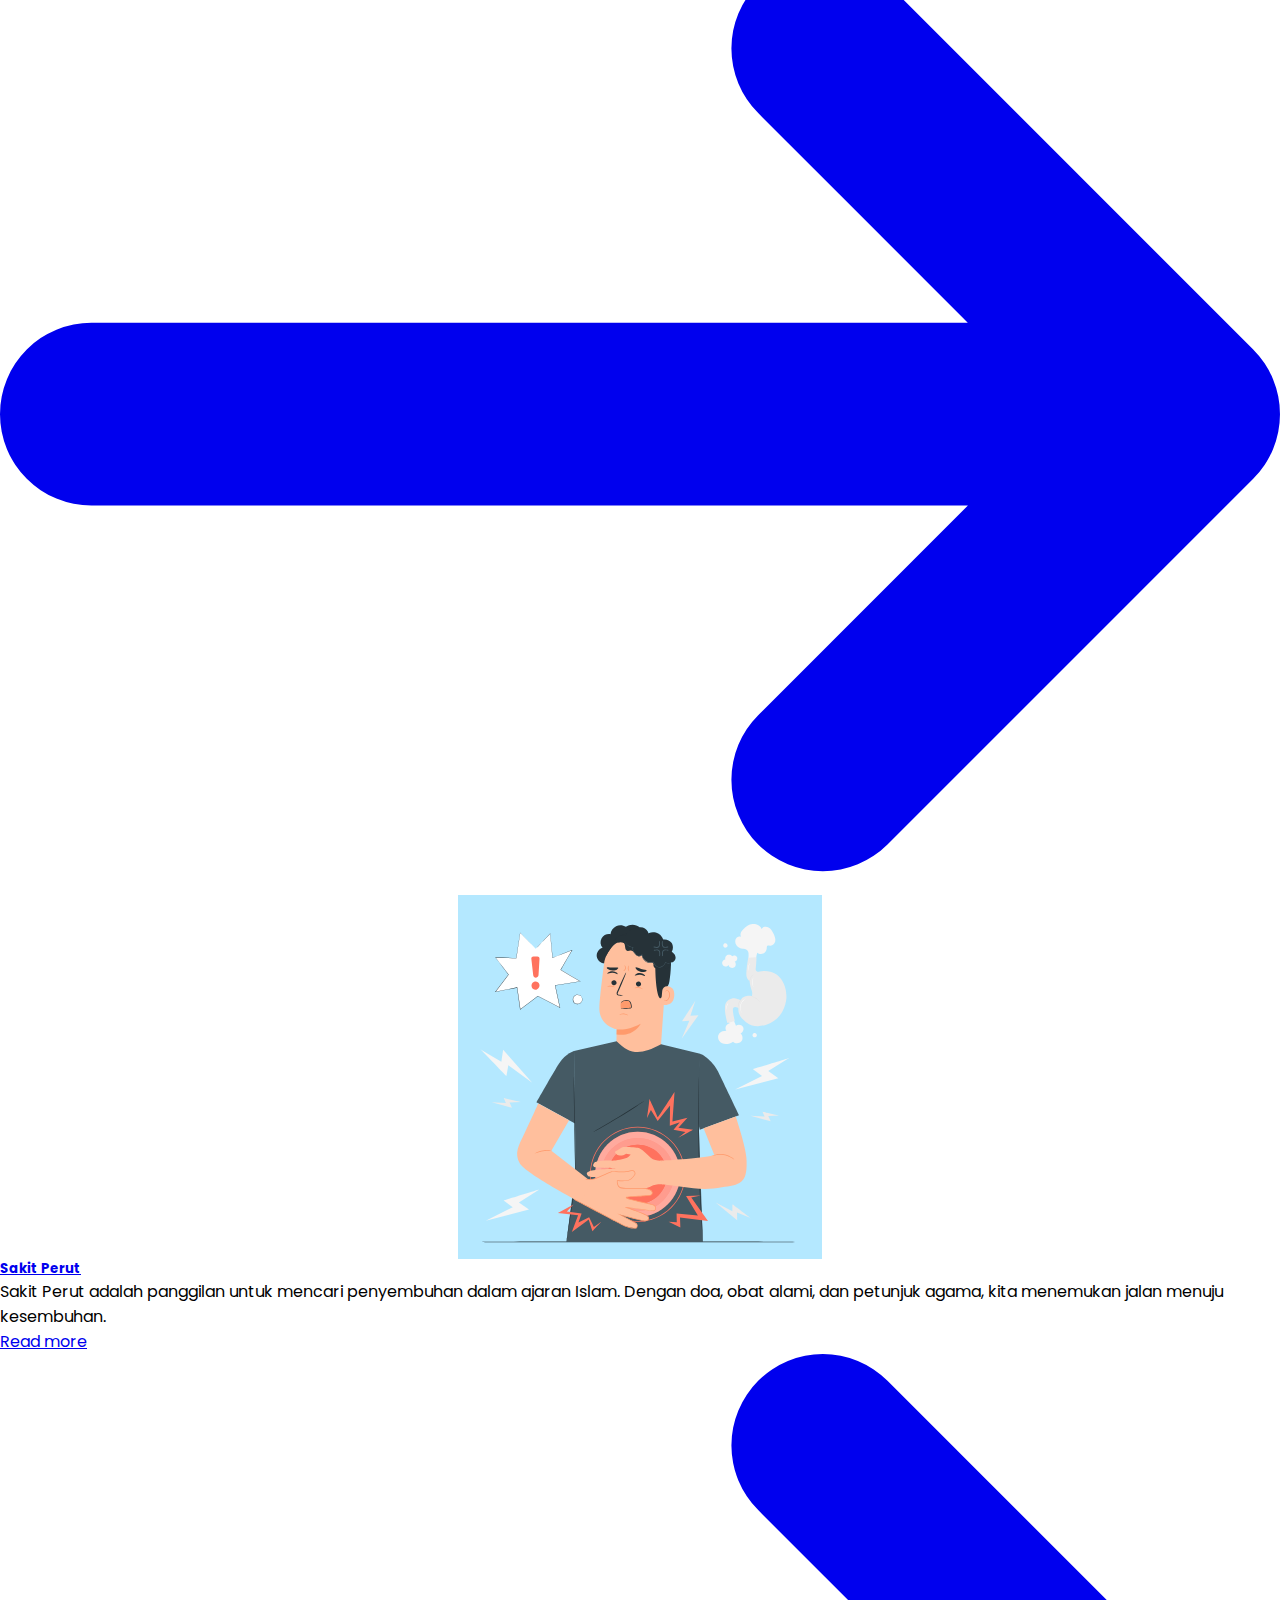
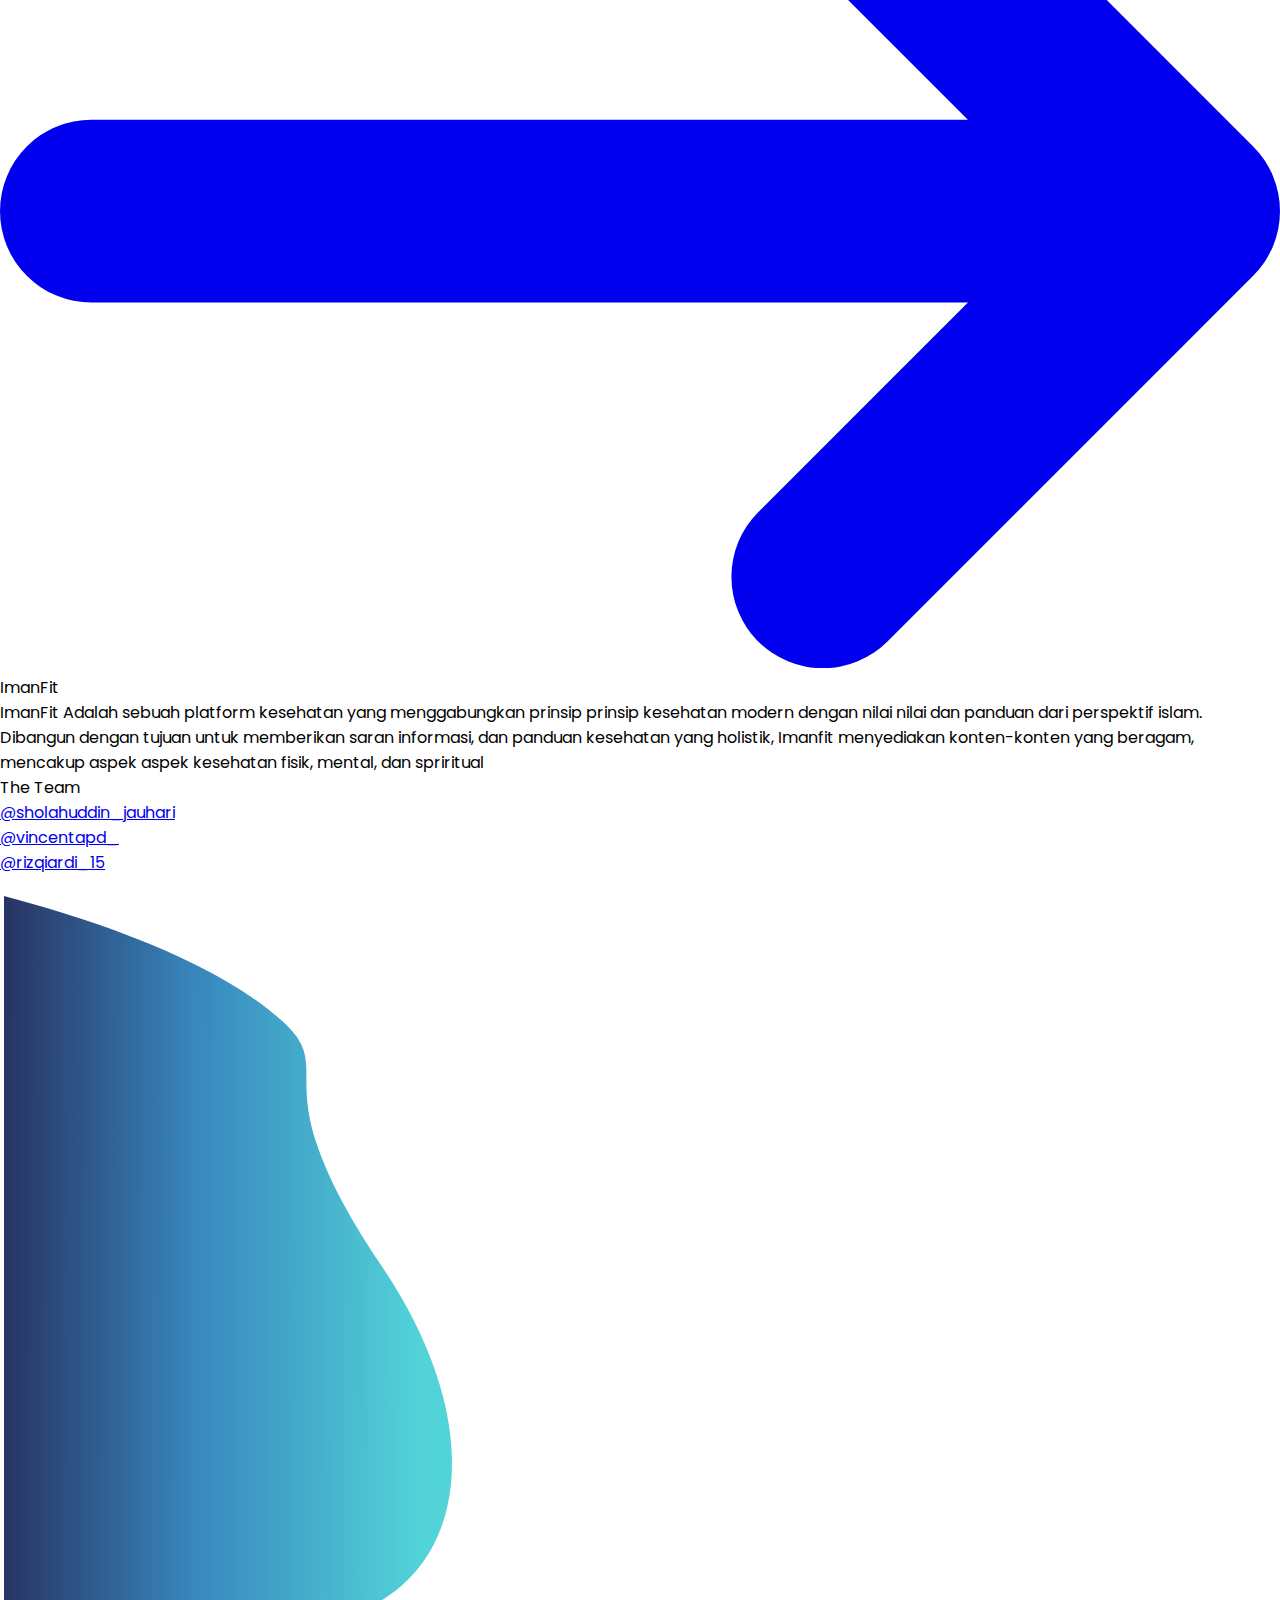
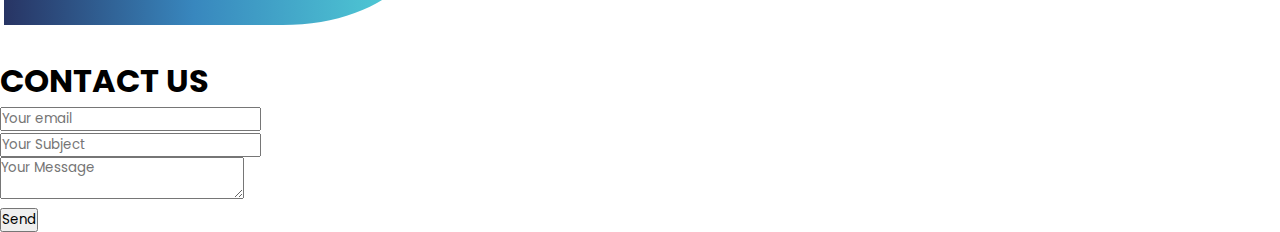
==== commit 959457fe: "benerin responsive" ====
--- a/index.html
+++ b/index.html
@@ -35,14 +35,15 @@
     <title>ImanFit</title>
   </head>
 
-  <body class="w-dvw">
+  <body class="bg-[#b8edff] w-dvw h-screen">
     <nav class="w-dvw">
       <div
         class="flex flex-wrap items-center justify-between mx-auto p-4 lg:mx-10"
       >
         <a href="" class="flex items-center space-x-3 rtl:space-x-reverse">
           <span
-            class="logo self-center text-4xl md:text-6xl whitespace-nowrap text-white"
+            id="navbar-logo"
+            class="logo self-center text-4xl md:text-6xl whitespace-nowrap text-white md:text-white"
             >ImanFit</span
           >
         </a>
@@ -72,7 +73,7 @@
         </button>
         <div class="hidden w-full md:block md:w-auto" id="navbar-default">
           <ul
-            class="font-bold flex flex-col p-4 md:p-0 mt-4 md:flex-row md:space-x-8 rtl:space-x-reverse md:mt-0 text-lg md:bg-none bg-gradient-to-tr from-[#200E3A] via-[#3887BE] to-[#52D3D8] h-dvh md:h-0"
+            class="font-bold flex flex-col p-4 md:p-0 mt-4 md:flex-row md:space-x-8 rtl:space-x-reverse md:mt-0 text-lg md:bg-none bg-gradient-to-tr from-[#200E3A] via-[#3887BE] to-[#52D3D8] h-screen md:h-0"
           >
             <li>
               <a
@@ -112,57 +113,59 @@
     </nav>
 
     <!-- Home -->
-    <section id="homePage" class="h-dvh w-dvw">
-      <div class="kananimg">
-        <img
-          src="./img/kananlagi.svg"
-          alt=""
-          class="absolute right-0 top-0 -z-50 3xl:h-[70rem] xl:h-[30rem]"
-        />
+    <section id="homePage" class="h-screen w-dvw">
+      <img
+        src="./img/kananlagi.svg"
+        alt=""
+        class="absolute right-0 top-0 h-64 -z-50 xl:h-[30rem]"
+      />
+      <img
+        src="./img/bagiankiri.svg"
+        alt=""
+        class="absolute left-0 bottom-0 md:bottom-0 -z-50"
+      />
+      <img
+        src="./img/otakbarubanget.svg"
+        alt=""
+        class="absolute left-0 bottom-0 -z-0 h-[15rem] md:h-[30rem] 2xl:h-[36rem]"
+      />
+      <div
+        class="content pt-24 px-14 md:mt-0 md:absolute w-dvw md:w-96 top-24 2xl:top-40 xl:top-56 tulisan left-9 md:left-[45rem] 2xl:left-[50rem]"
+      >
+        <div class="flex flex-col items-center md:items-start">
+          <p
+            class="text-5xl text-center w-dvw md:w-0 text-[#001062] md:text-6xl font-bold"
+          >
+            ImanFit
+          </p>
+          <p
+            class="mt-6 w-dvw text-sm px-7 md:px-0 md:w-[32rem] md:text-lg md:text-justify text-pretty text-center desc"
+          >
+            "Dari Abu Hurairah, Rasulullah Shallallahu 'alaihi wa sallam
+            bersabda, 'Allah tidak menurunkan suatu penyakit kecuali menurunkan
+            obatnya juga. Maka, apabila kamu mengetahui obatnya, berikanlah obat
+            tersebut, dan janganlah kamu menyembuhkan penyakit dengan yang
+            haram."
+          </p>
+          <p class="mt-2 md:mt-5 w-dvw md:w-auto text-center">(H.R ad-Darimi dan al-Baihaqi)
+          </p>
+          <a href="https://www.facebook.com/joangjo.angjo">
+            <button
+              type="button"
+              class="text-white bg-gradient-to-r from-indigo-900 to-blue-800 hover:bg-gradient-to-br focus:ring-4 focus:outline-none focus:ring-blue-300 font-medium rounded-lg text-base text-center w-32 md:w-36 h-10 mt-3"
+            >
+              Learn More
+            </button>
+          </a>
+        </div>
       </div>
-      <div class="kiriimg">
-        <img
-          src="./img/bagiankiri.svg"
-          alt=""
-          class="absolute left-0 bottom-0 -z-50 3xl-h[70rem] 2xl:h-[58.5rem] xl:h-[54rem]"
-        />
-      </div>
-      <div class="otak">
-        <img
-          src="./img/otakbarubanget.svg"
-          alt=""
-          class="absolute left-3 bottom-0 -z-0 md:h-[30rem] 2xl:h-[36rem] xl:h-[40rem]"
-        />
-      </div>
+      <img
+        src="../img/gear.svg"
+        alt=""
+        class="hidden md:absolute bottom-40 right-4 w-72"
+      />
       <div
-        class="absolute w-1 md:w-96 top-24 2xl:top-40 xl:top-56 tulisan left-9 md:left-[50rem]"
-      >
-        <p class="text-5xl md:text-6xl font-bold lorem flex pl-16 md:pl-0">
-          ImanFit
-        </p>
-        <p
-          class="mt-6 w-80 text-sm md:w-[32rem] md:text-lg md:text-justify text-pretty text-center desc"
-        >
-          "Dari Abu Hurairah, Rasulullah Shallallahu 'alaihi wa sallam bersabda,
-          'Allah tidak menurunkan suatu penyakit kecuali menurunkan obatnya
-          juga. Maka, apabila kamu mengetahui obatnya, berikanlah obat tersebut,
-          dan janganlah kamu menyembuhkan penyakit dengan yang haram."
-        </p>
-        <p class="mt-2 md:mt-5 w-60 md:w-72 hadist ml-16 md:ml-0">
-          (H.R ad-Darimi dan al-Baihaqi)
-        </p>
-        <a href="https://www.facebook.com/joangjo.angjo">
-          <button
-            type="button"
-            class="text-white bg-gradient-to-r from-indigo-900 to-blue-800 hover:bg-gradient-to-br focus:ring-4 focus:outline-none focus:ring-blue-300 font-medium rounded-lg text-base text-center w-32 md:w-36 h-10 mt-3 ml-[5.5rem] md:ml-0"
-          >
-            Learn More
-          </button>
-        </a>
-        <img src="../img/gear.svg" alt="" class="-mt-36 ml-60" />
-      </div>
-      <div
-        class="sosmed flex flex-col md:flex-row gap-4 h-screen w-screen justify-end items-end pb-24 md:pb-16 pr-6 md:pr-20"
+        class="sosmed absolute bottom-10 md:bottom-24 right-6 md:right-28 flex flex-col md:flex-row gap-4 justify-end items-end"
       >
         <a href=""><img src="./img/x.svg" alt="" class="w-12" /></a>
         <a href="https://www.facebook.com/joangjo.angjo" target="_blank"
@@ -177,66 +180,80 @@
     <!-- Help -->
     <section
       id="latsHelpPage"
-      class="relative h-dvh flex justify-center items-center"
+      class="relative h-screen flex justify-center items-center w-full"
     >
-      <div class="kirihelp">
-        <img
-          src="./img/kirihelp.svg"
-          alt=""
-          class="absolute -top-1 left-0 -z-50"
-        />
-      </div>
+      <img
+        src="./img/kirihelp.svg"
+        alt=""
+        class="hidden md:block md:absolute top-0 left-0 -z-50"
+      />
       <img
         src="./img/kananhelp.svg"
         alt=""
         class="absolute bottom-0 right-0 -z-50"
       />
-      <img src="./img/gear.svg" alt="" class="absolute top-6 right-0 -z-50" />
+      <img
+        src="./img/gear.svg"
+        alt=""
+        class="absolute md:top-6 right-0 -z-50"
+      />
       <!-- Card Glass -->
       <div
-        class="h-[50%] w-[90%] bg-gray-400 rounded-bl-3xl rounded-tr-3xl shadow-[0px_15px_20px_10px_#00000024] bg-clip-padding backdrop-filter backdrop-blur-lg bg-opacity-10 border border-gray-100 flex justify-between"
+        class="md:mt-7 md:h-[50%] md:w-[90%] flex justify-between flex-col md:flex-row md:bg-gray-400 md:rounded-bl-3xl md:rounded-tr-3xl md:shadow-[0px_15px_20px_10px_#00000024] md:bg-clip-padding md:backdrop-filter md:backdrop-blur-lg md:bg-opacity-10 md:border md:border-gray-100"
       >
         <!-- Bagian Kiri -->
-        <div class="kiri p-10 w-[35%] flex flex-col justify-center">
-          <p class="text-6xl 2xl:text-7xl text-[#001062] font-semibold">
+        <div
+          class="kiri md:p-10 md:w-[35%] h-auto flex flex-col justify-center"
+        >
+          <p
+            class="text-2xl md:text-6xl text-center 2xl:text-7xl text-[#001062] font-semibold"
+          >
             ImanFit
           </p>
-          <p class="mt-4 2xl:mt-6 text-white">
+          <p class="text-black text-center text-[12px] w-96 mt-4 2xl:mt-6">
             "Dari Abu Hurairah, Rasulullah Shallallahu 'alaihi wa sallam
             bersabda, 'Allah tidak menurunkan suatu penyakit kecuali menurunkan
             obatnya juga. Maka, apabila kamu mengetahui obatnya, berikanlah obat
             tersebut, dan janganlah kamu menyembuhkan penyakit dengan yang
             haram."
           </p>
-          <p class="mt-3 2xl:mt-5 text-white">(H.R ad-Darimi dan al-Baihaqi)</p>
+          <p class="mt-3 2xl:mt-5 text-center">
+            (H.R ad-Darimi dan al-Baihaqi)
+          </p>
         </div>
         <!-- Bagian Kiri end -->
         <!-- Bagian Kanan  -->
-        <div class="kanan flex gap-8 items-center w-[60%] pr-2 text-justify">
+        <div
+          class="kanan flex justify-center flex-wrap md:flex-nowrap gap-8 mt-4 items-center md:w-[60%] pr-2 text-justify"
+        >
           <div
-            class="w-[50%] md:h-96 2xl:h-[27rem] bg-[#003350] rounded-tl-[3rem] rounded-br-[3rem] shadow cardSakit"
+            class="w-36 h-56 md:w-[50%] md:h-96 2xl:h-[23rem] bg-[#003350] rounded-tl-[3rem] rounded-br-[3rem] shadow cardSakit"
           >
             <a href="#">
               <img
-                class="rounded-full w-[40%] 2xl:w-[50%]"
+                class="rounded-full md:w-[40%] w-[35%]"
                 src="./img/sakitKepalalagi 1.svg"
                 alt=""
               />
             </a>
             <div class="p-5">
               <a href="#">
-                <h5 class="mb-2 font-bold tracking-tight text-white">
+                <h5
+                  class="mb-2 text-center font-bold tracking-tight text-white"
+                >
                   Sakit Kepala
                 </h5>
               </a>
-              <p class="mb-3 font-normal text-sm text-white">
+              <p
+                class="mb-1 font-normal text-center text-xs md:text-sm text-white line-clamp-3 md:line-clamp-none md:text-justify"
+              >
                 Sakit Kepala adalah panggilan untuk mencari penyembuhan dalam
                 ajaran Islam. Dengan doa, obat alami, dan petunjuk agama, kita
                 menemukan jalan menuju kesembuhan.
               </p>
               <a
                 href="#"
-                class="inline-flex items-center px-3 py-2 text-sm font-medium text-center text-white bg-[#0079AD] rounded-lg hover:bg-blue-800 focus:ring-4 focus:outline-none focus:ring-blue-300"
+                class="inline-flex items-center h-8 px-3 py-2 text-xs md:text-sm font-medium text-center text-white bg-[#0079AD] rounded-lg hover:bg-blue-800 focus:ring-4 focus:outline-none focus:ring-blue-300"
               >
                 Read more
                 <svg
@@ -258,27 +275,33 @@
             </div>
           </div>
           <div
-            class="w-[50%] md:h-96 2xl:h-[27rem] bg-[#003350] rounded-tl-[3rem] rounded-br-[3rem] shadow cardSakit"
+            class="w-36 h-56 md:w-[50%] md:h-96 2xl:h-[23rem] bg-[#003350] rounded-tl-[3rem] rounded-br-[3rem] shadow cardSakit"
           >
             <a href="#">
               <img
-                class="rounded-full w-[40%] 2xl:w-[50%]"
+                class="rounded-full md:w-[40%] w-[35%]"
                 src="./img/demam.svg"
                 alt=""
               />
             </a>
             <div class="p-5">
               <a href="#">
-                <h5 class="mb-2 font-bold tracking-tight text-white">Demam</h5>
+                <h5
+                  class="mb-2 font-bold text-center tracking-tight text-white"
+                >
+                  Demam
+                </h5>
               </a>
-              <p class="mb-3 font-normal text-sm text-white">
+              <p
+                class="mb-1 font-normal text-center text-xs md:text-sm text-white line-clamp-3 md:line-clamp-none md:text-justify"
+              >
                 Sakit Demam adalah panggilan untuk mencari penyembuhan dalam
                 ajaran Islam. Dengan doa, obat alami, dan petunjuk agama, kita
                 menemukan jalan menuju kesembuhan.
               </p>
               <a
                 href="#"
-                class="inline-flex items-center px-3 py-2 text-sm font-medium text-center text-white bg-[#0079AD] rounded-lg hover:bg-blue-800 focus:ring-4 focus:outline-none focus:ring-blue-300"
+                class="inline-flex items-center h-8 px-3 py-2 text-xs md:text-sm font-medium text-center text-white bg-[#0079AD] rounded-lg hover:bg-blue-800 focus:ring-4 focus:outline-none focus:ring-blue-300"
               >
                 Read more
                 <svg
@@ -300,29 +323,33 @@
             </div>
           </div>
           <div
-            class="w-[50%] md:h-96 2xl:h-[27rem] bg-[#003350] rounded-tl-[3rem] rounded-br-[3rem] shadow cardSakit"
+            class="w-36 h-56 md:w-[50%] md:h-96 2xl:h-[23rem] bg-[#003350] rounded-tl-[3rem] rounded-br-[3rem] shadow cardSakit"
           >
             <a href="#">
               <img
-                class="rounded-full w-[40%] 2xl:w-[50%]"
+                class="rounded-full md:w-[40%] w-[35%]"
                 src="./img/sakitperut.svg"
                 alt=""
               />
             </a>
             <div class="p-5">
               <a href="#">
-                <h5 class="mb-2 font-bold tracking-tight text-white">
+                <h5
+                  class="mb-2 font-bold tracking-tight text-center text-white"
+                >
                   Sakit Perut
                 </h5>
               </a>
-              <p class="mb-3 font-normal text-sm text-white">
+              <p
+                class="mb-1 font-normal text-center text-xs md:text-sm text-white line-clamp-3 md:line-clamp-none md:text-justify"
+              >
                 Sakit Perut adalah panggilan untuk mencari penyembuhan dalam
-                ajaran Islam. Dengan doa , obat alami, dan petunjuk agama, kita
+                ajaran Islam. Dengan doa, obat alami, dan petunjuk agama, kita
                 menemukan jalan menuju kesembuhan.
               </p>
               <a
                 href="#"
-                class="inline-flex items-center px-3 py-2 text-sm font-medium text-center text-white bg-[#0079AD] rounded-lg hover:bg-blue-800 focus:ring-4 focus:outline-none focus:ring-blue-300"
+                class="inline-flex items-center h-8 px-3 py-2 text-xs md:text-sm font-medium text-center text-white bg-[#0079AD] rounded-lg hover:bg-blue-800 focus:ring-4 focus:outline-none focus:ring-blue-300"
               >
                 Read more
                 <svg
@@ -351,11 +378,18 @@
     <!-- Help End -->
 
     <!-- About -->
-    <section id="about" class="relative h-dvh">
-      <div class="content">
+    <section
+      id="about"
+      class="relative flex flex-col h-screen justify-center items-center"
+    >
+      <div class="content w-screen">
         <div class="atas">
-          <p class="text-5xl font-bold text-[#001062]">ImanFit</p>
-          <p class="text-justify py-8">
+          <p
+            class="text-4xl md:text-5xl text-center font-bold text-[#001062] pt-16"
+          >
+            ImanFit
+          </p>
+          <p class="text-center text-sm md:text-justify py-8 mx-10 md:mx-96">
             <span class="font-bold text-xl">ImanFit</span> Adalah sebuah
             platform kesehatan yang menggabungkan prinsip prinsip kesehatan
             modern dengan nilai nilai dan panduan dari perspektif islam.
@@ -365,33 +399,23 @@
             spriritual
           </p>
         </div>
-        <div class="bawah">
-          <p class="text-4xl font-bold text-[#001062]">The Team</p>
-          <div class="contentteam flex gap-32 py-10">
-            <div class="team">
-              <img
-                class="rounded-full w-40 h-40"
-                src="img/nama1.jpeg"
-                alt="image description"
-              />
-              <p class="text-center">Andika</p>
-            </div>
-            <div class="team">
-              <img
-                class="rounded-full w-40 h-40"
-                src="img/nama1.jpeg"
-                alt="image description"
-              />
-              <p class="text-center">Suyandra</p>
-            </div>
-            <div class="team">
-              <img
-                class="rounded-full w-40 h-40"
-                src="img/nama1.jpeg"
-                alt="image description"
-              />
-              <p class="text-center">Justin</p>
-            </div>
+        <div class="bawah flex flex-col items-center md:mt-10">
+          <p class="text-4xl text-center font-bold text-[#001062]">The Team</p>
+          <div
+            class="contentteam flex flex-col md:flex-row gap-10 items-start md:gap-32 py-10 mx-10 md:mx-72"
+          >
+            <a href="https://www.instagram.com/sholahuddin_jauhari" class="team flex flex-row items-center gap-2 text-xl">
+              <i class="ri-instagram-line text-5xl"></i>
+              <p class="text-center">@sholahuddin_jauhari</p>
+            </a>
+            <a href="https://www.instagram.com/vincentapd_" class="team flex flex-row items-center gap-2 text-xl">
+              <i class="ri-instagram-line text-5xl"></i>
+              <p class="text-center">@vincentapd_</p>
+            </a>
+            <a href="https://www.instagram.com/rizqiardi_15" class="team flex flex-row items-center gap-2 text-xl">
+              <i class="ri-instagram-line text-5xl"></i>
+              <p class="text-center">@rizqiardi_15</p>
+            </a>
           </div>
         </div>
       </div>
@@ -403,12 +427,12 @@
       <img
         src="./img/kiriabout.svg"
         alt=""
-        class="hidden md:absolute left-0 bottom-0 -z-50"
+        class="hidden md:block absolute left-0 bottom-0 -z-50 w-80"
       />
       <img
         src="./img/kananbawahabout.svg"
         alt=""
-        class="absolute right-0 bottom-0"
+        class="absolute right-0 bottom-0 -z-50"
       />
     </section>
     <!-- About End -->
@@ -416,7 +440,7 @@
     <!-- Contact -->
     <section
       id="contact"
-      class="relative h-dvh flex flex-col items-center justify-center"
+      class="relative h-screen flex flex-col items-center justify-center"
     >
       <img
         src="./img/kiriContact.svg"
--- a/css/style.css
+++ b/css/style.css
@@ -6,6 +6,7 @@
   box-sizing: border-box;
   font-family: "Poppins", sans-serif;
   scroll-behavior: smooth;
+  min-width: 0;
 }
 
 main h1,
